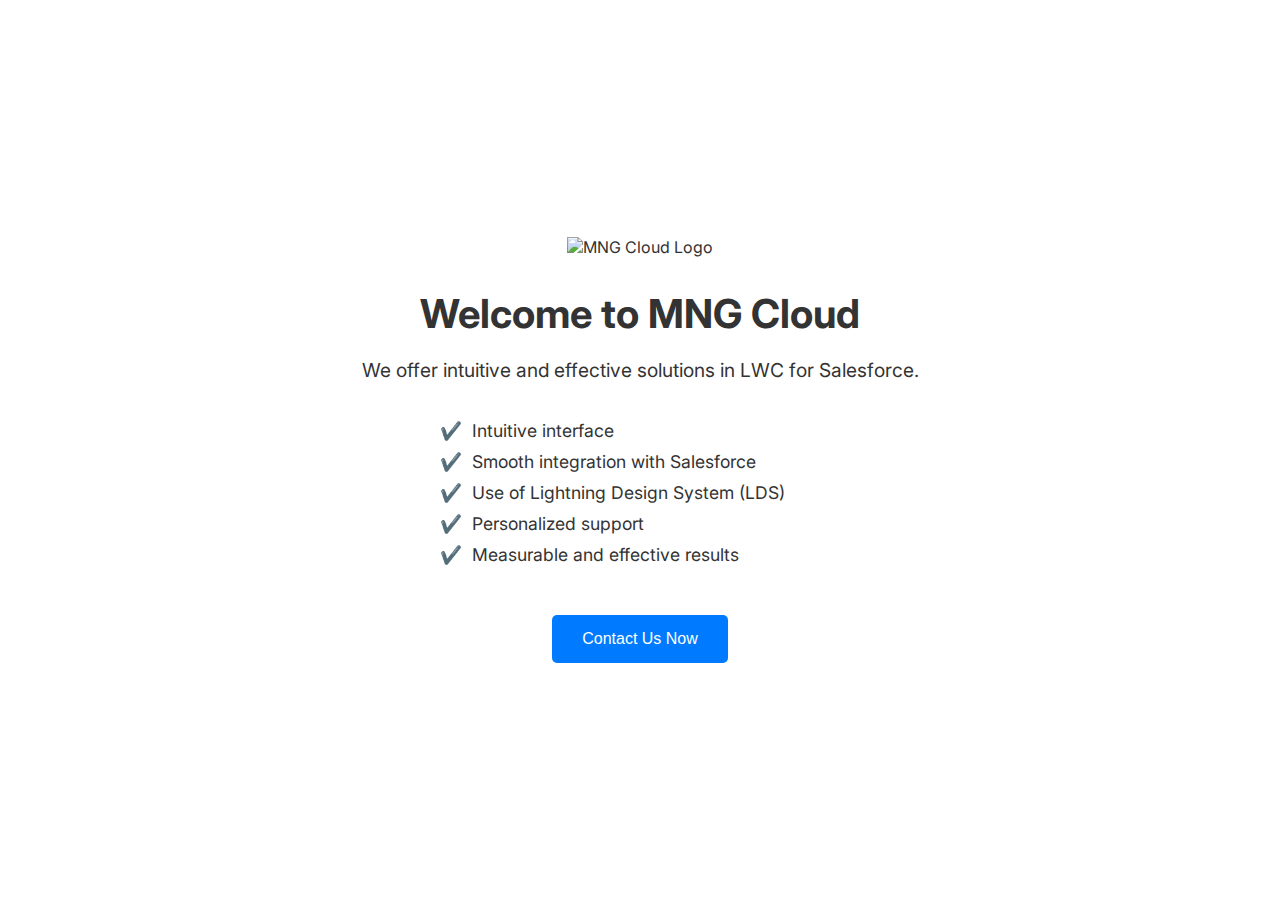
==== index.html @ 49566a78 "Update and rename index (1).html to index.html" ====
<!DOCTYPE html>
<html lang="en">
<head>
    <meta charset="UTF-8">
    <meta name="viewport" content="width=device-width, initial-scale=1.0">
    <link rel="icon" href="favicon.ico" type="image/x-icon"> <!-- Favicon link -->

    <title>MNG Cloud - LWC Solutions</title>
    <link href="https://fonts.googleapis.com/css2?family=Inter:wght@400;700&display=swap" rel="stylesheet">
    <style>
        body {
            font-family: 'Inter', sans-serif;
            display: flex;
            justify-content: center;
            align-items: center;
            height: 100vh;
            margin: 0;
            background-color: #ffffff; /* White background */
            color: #333;
            text-align: center;

        }
        h1 {
            font-size: 2.5em;
            margin-bottom: 0.5em;
        }
        p {
            font-size: 1.2em;
            margin-bottom: 2em;
        }
        .cta-button {
            background-color: #007bff;
            color: white;
            padding: 15px 30px;
            font-size: 1em;
            border: none;
            border-radius: 5px;
            cursor: pointer;
            text-decoration: none;
        }
        .cta-button:hover {
            background-color: #0056b3;
        }
        .advantages {
            list-style-type: none;
            padding: 0;
            text-align: left; /* Align text to the left */
            margin: 0 auto; /* Center the list */
            max-width: 400px; /* Limit the width of the list */
        }
        .advantages li {
            margin: 10px 0;
            font-size: 1.1em;
            display: flex;
            align-items: center;
        }
        .check {
            color: #28a745; /* Green color */
            margin-right: 10px;
        }
        /* Modal Styles */
        .modal {
            display: none; /* Hidden by default */
            position: fixed;
            z-index: 1; /* Sit on top */
            left: 0;
            top: 0;
            width: 100%; /* Full width */
            height: 100%; /* Full height */
            overflow: auto; /* Enable scroll if needed */
            background-color: rgba(0,0,0,0.4); /* Black w/ opacity */
        }
        .modal-content {
            background-color: #fefefe;
            margin: auto; /* Center modal */
            padding: 20px;
            border: 1px solid #888;
            width: 90%; /* Set to a percentage for better responsiveness */
            max-width: 400px; /* Limit the width of the modal */
            border-radius: 5px;
            box-shadow: 0 4px 8px rgba(0, 0, 0, 0.2); /* Add shadow for depth */
            position: absolute; /* Position absolutely for centering */
            top: 50%; /* 50% from the top */
            left: 50%; /* 50% from the left */
            transform: translate(-50%, -50%); /* Center the modal */
        }
        .close {
            color: #aaa;
            float: right;
            font-size: 28px;
            font-weight: bold;
        }
        .close:hover,
        .close:focus {
            color: black;
            text-decoration: none;
            cursor: pointer;
        }
        /* Form Styles */
        input[type="text"],
        input[type="email"] {
            width: calc(100% - 20px); /* Full width minus padding */
            margin-bottom: 15px; /* Space below inputs */
            padding: 10px; /* Inner padding for inputs */
            border: 1px solid #ccc; /* Light border */
            border-radius: 4px; /* Rounded borders */
            box-sizing: border-box; /* Include padding and border in width */
        }
        button[type="submit"] {
            background-color: #007bff;
            color: white;
            padding: 10px;
            border: none;
            border-radius: 5px;
            cursor: pointer;
            width: 100%; /* Full width for button */
        }
        button[type="submit"]:hover {
            background-color: #0056b3;
        }
        /* Responsive Styles */
        @media (max-width: 600px) {
            h1 {
                font-size: 2em;
            }
            p {
                font-size: 1em;
            }
            .cta-button {
                padding: 12px 20px;
                font-size: 0.9em;
            }
            .modal-content {
                margin: 5% auto; /* Adjust margin to center modal */
                width: 90%; /* Full width on mobile */
                max-height: 80%; /* Limit the height to avoid overflow */
                overflow-y: auto; /* Enable scroll if content is too tall */
            }

            body {
                margin-left: 3rem;
                margin-right: 3rem;
            }
        }
    </style>
</head>
<body>

    <div>
        <img src="logo.png" alt="MNG Cloud Logo" style="margin-bottom: 5px;">
        <h1>Welcome to MNG Cloud</h1>
        <p>We offer intuitive and effective solutions in LWC for Salesforce.</p>
        <ul class="advantages">
            <li><span class="check">✔️</span>Intuitive interface</li>
            <li><span class="check">✔️</span>Smooth integration with Salesforce</li>
            <li><span class="check">✔️</span>Use of Lightning Design System (LDS)</li>
            <li><span class="check">✔️</span>Personalized support</li>
            <li><span class="check">✔️</span>Measurable and effective results</li>
        </ul><br><br>
        <button class="cta-button" id="modalBtn">Contact Us Now</button>
    </div>

    <!-- The Modal -->
    <div id="myModal" class="modal">
        <div class="modal-content">
            <span class="close" id="closeBtn">&times;</span>
            <h2>Contact Us</h2>
            <form action="" method="POST" netlify>
                <input type="text" name="name" placeholder="Your Name" required>
                <input type="email" name="email" placeholder="Your Email" required>
                <button type="submit">Send</button>
            </form>
        </div>
    </div>

    <script>
        // Get the modal
        var modal = document.getElementById("myModal");

        // Get the button that opens the modal
        var btn = document.getElementById("modalBtn");

        // Get the <span> element that closes the modal
        var span = document.getElementById("closeBtn");

        // When the user clicks the button, open the modal 
        btn.onclick = function() {
            modal.style.display = "block";
        }

        // When the user clicks on <span> (x), close the modal
        span.onclick = function() {
            modal.style.display = "none";
        }

        // When the user clicks anywhere outside of the modal, close it
        window.onclick = function(event) {
            if (event.target == modal) {
                modal.style.display = "none";
            }
        }
    </script>

</body>
</html>
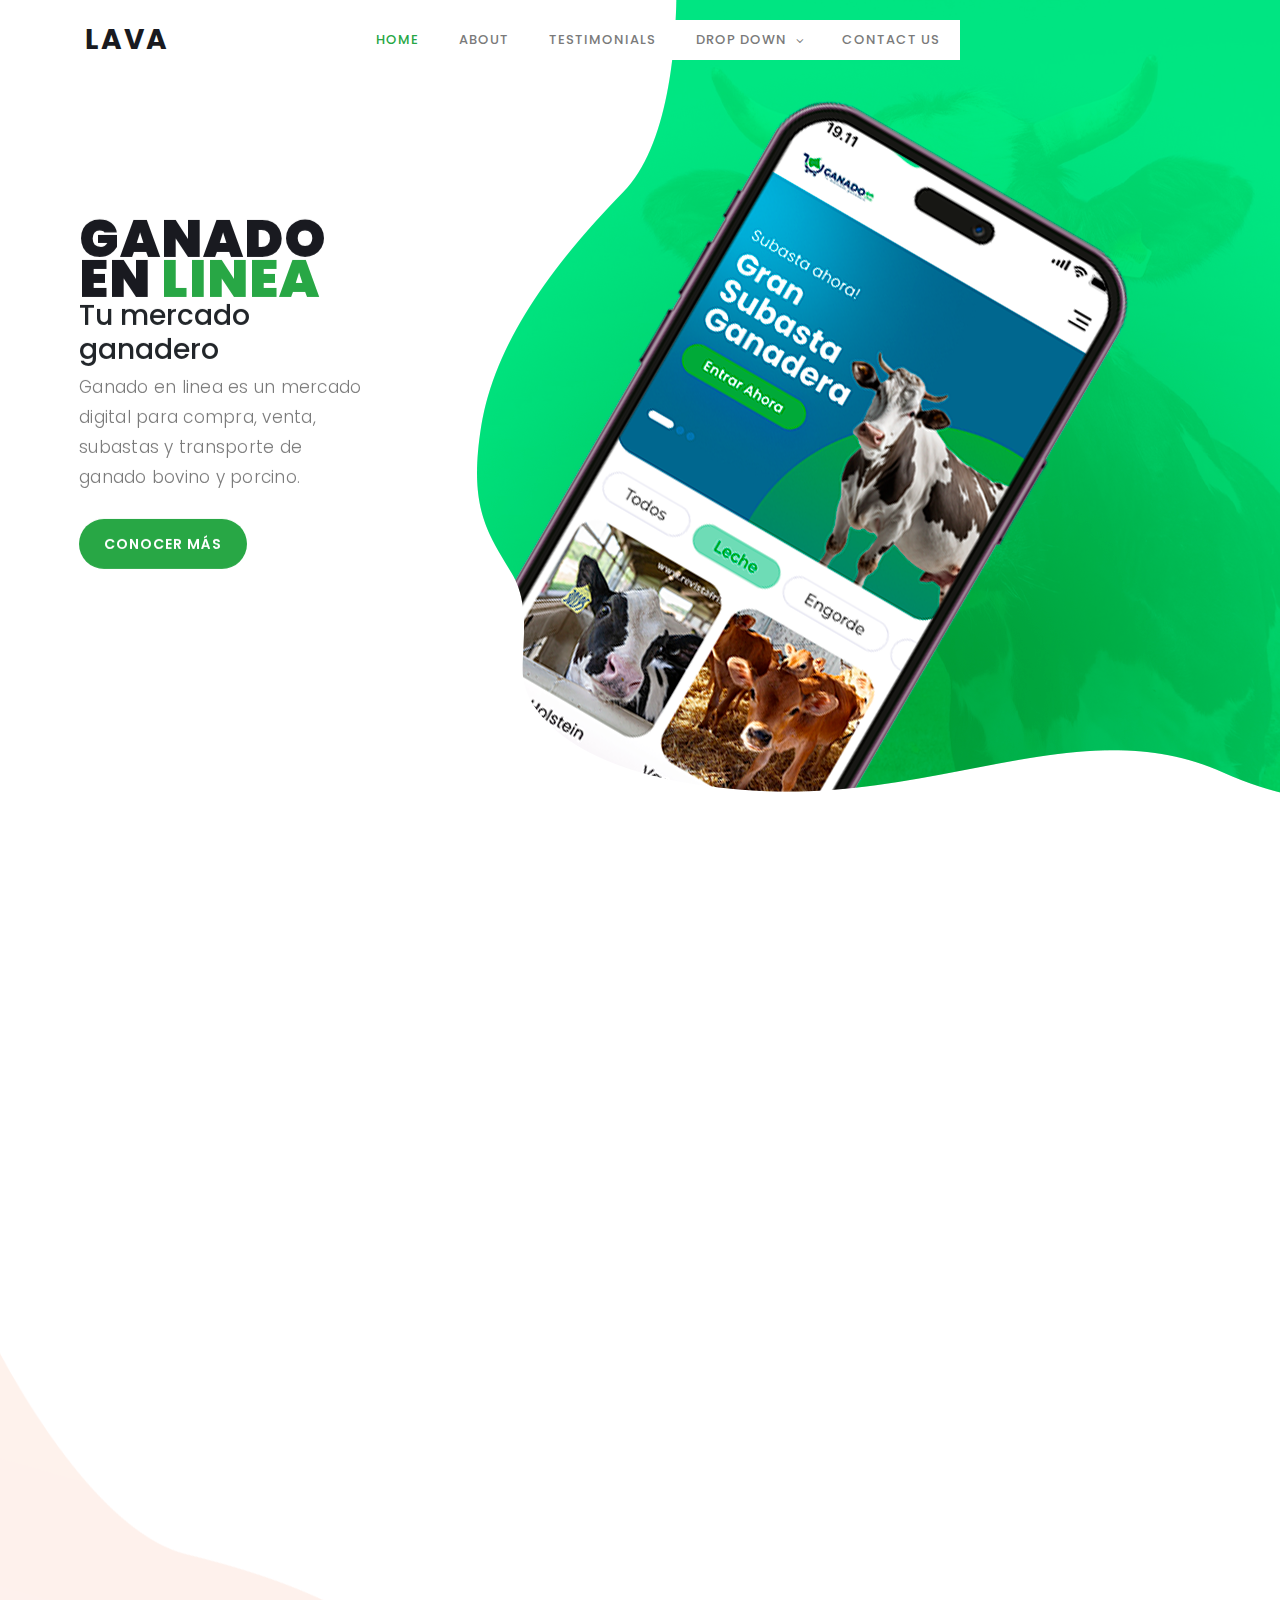
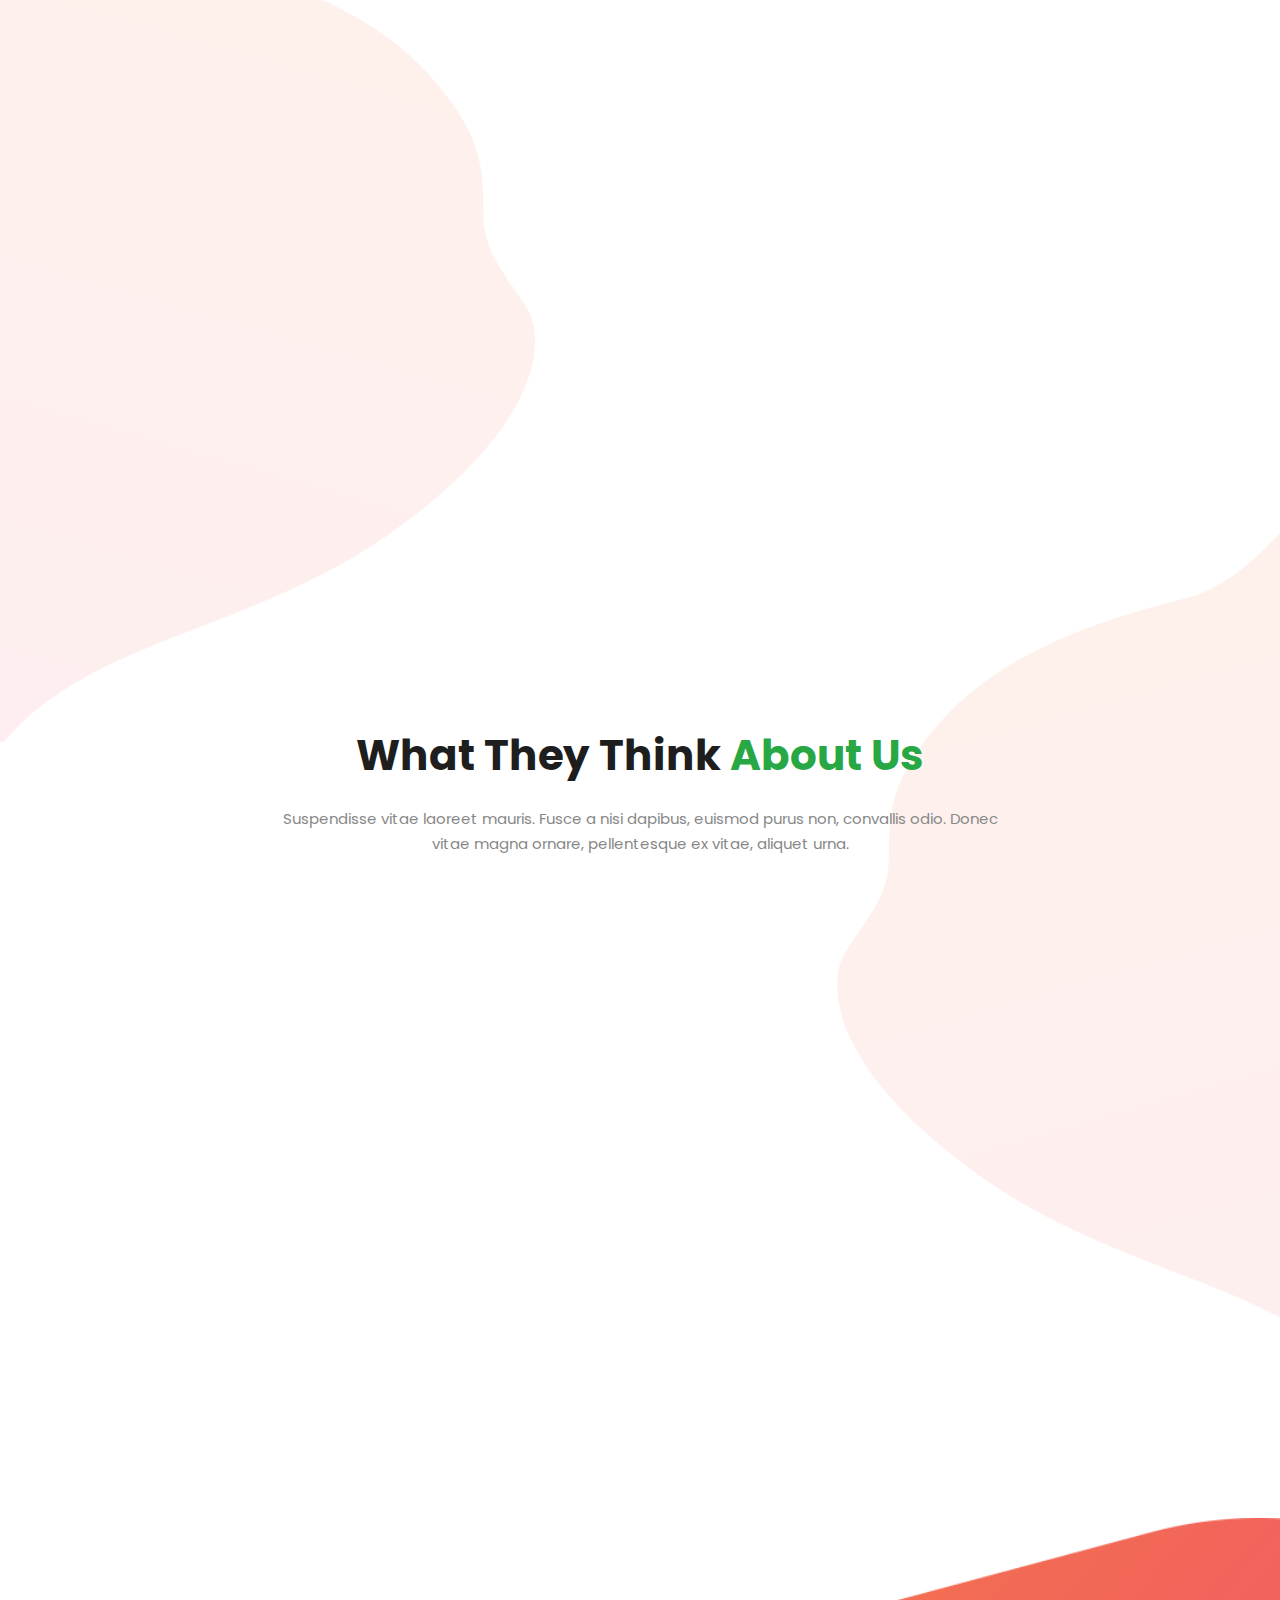
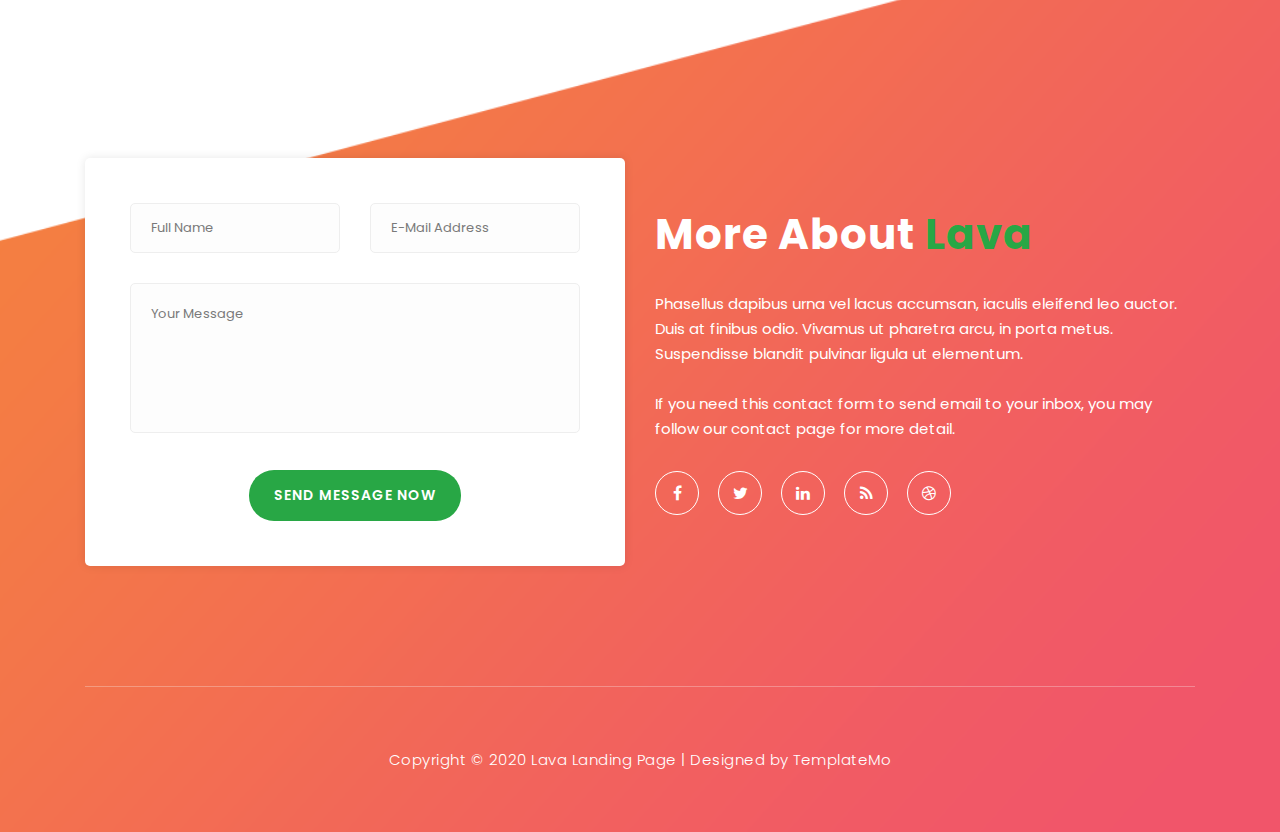
==== commit b749b042: "lading page in process" ====
--- a/index.html
+++ b/index.html
@@ -1,205 +1,382 @@
 <!DOCTYPE html>
 <html lang="en">
+
 <head>
-    <meta charset="UTF-8">
-    <meta name="viewport" content="width=device-width, initial-scale=1.0">
-    <link rel="icon" href="favicon.ico" type="image/x-icon"> <!-- Favicon link -->
-
-    <title>MNG Cloud - LWC Solutions</title>
-    <link href="https://fonts.googleapis.com/css2?family=Inter:wght@400;700&display=swap" rel="stylesheet">
-    <style>
-        body {
-            font-family: 'Inter', sans-serif;
-            display: flex;
-            justify-content: center;
-            align-items: center;
-            height: 100vh;
-            margin: 0;
-            background-color: #ffffff; /* White background */
-            color: #333;
-            text-align: center;
-
-        }
-        h1 {
-            font-size: 2.5em;
-            margin-bottom: 0.5em;
-        }
-        p {
-            font-size: 1.2em;
-            margin-bottom: 2em;
-        }
-        .cta-button {
-            background-color: #007bff;
-            color: white;
-            padding: 15px 30px;
-            font-size: 1em;
-            border: none;
-            border-radius: 5px;
-            cursor: pointer;
-            text-decoration: none;
-        }
-        .cta-button:hover {
-            background-color: #0056b3;
-        }
-        .advantages {
-            list-style-type: none;
-            padding: 0;
-            text-align: left; /* Align text to the left */
-            margin: 0 auto; /* Center the list */
-            max-width: 400px; /* Limit the width of the list */
-        }
-        .advantages li {
-            margin: 10px 0;
-            font-size: 1.1em;
-            display: flex;
-            align-items: center;
-        }
-        .check {
-            color: #28a745; /* Green color */
-            margin-right: 10px;
-        }
-        /* Modal Styles */
-        .modal {
-            display: none; /* Hidden by default */
-            position: fixed;
-            z-index: 1; /* Sit on top */
-            left: 0;
-            top: 0;
-            width: 100%; /* Full width */
-            height: 100%; /* Full height */
-            overflow: auto; /* Enable scroll if needed */
-            background-color: rgba(0,0,0,0.4); /* Black w/ opacity */
-        }
-        .modal-content {
-            background-color: #fefefe;
-            margin: auto; /* Center modal */
-            padding: 20px;
-            border: 1px solid #888;
-            width: 90%; /* Set to a percentage for better responsiveness */
-            max-width: 400px; /* Limit the width of the modal */
-            border-radius: 5px;
-            box-shadow: 0 4px 8px rgba(0, 0, 0, 0.2); /* Add shadow for depth */
-            position: absolute; /* Position absolutely for centering */
-            top: 50%; /* 50% from the top */
-            left: 50%; /* 50% from the left */
-            transform: translate(-50%, -50%); /* Center the modal */
-        }
-        .close {
-            color: #aaa;
-            float: right;
-            font-size: 28px;
-            font-weight: bold;
-        }
-        .close:hover,
-        .close:focus {
-            color: black;
-            text-decoration: none;
-            cursor: pointer;
-        }
-        /* Form Styles */
-        input[type="text"],
-        input[type="email"] {
-            width: calc(100% - 20px); /* Full width minus padding */
-            margin-bottom: 15px; /* Space below inputs */
-            padding: 10px; /* Inner padding for inputs */
-            border: 1px solid #ccc; /* Light border */
-            border-radius: 4px; /* Rounded borders */
-            box-sizing: border-box; /* Include padding and border in width */
-        }
-        button[type="submit"] {
-            background-color: #007bff;
-            color: white;
-            padding: 10px;
-            border: none;
-            border-radius: 5px;
-            cursor: pointer;
-            width: 100%; /* Full width for button */
-        }
-        button[type="submit"]:hover {
-            background-color: #0056b3;
-        }
-        /* Responsive Styles */
-        @media (max-width: 600px) {
-            h1 {
-                font-size: 2em;
-            }
-            p {
-                font-size: 1em;
-            }
-            .cta-button {
-                padding: 12px 20px;
-                font-size: 0.9em;
-            }
-            .modal-content {
-                margin: 5% auto; /* Adjust margin to center modal */
-                width: 90%; /* Full width on mobile */
-                max-height: 80%; /* Limit the height to avoid overflow */
-                overflow-y: auto; /* Enable scroll if content is too tall */
-            }
-
-            body {
-                margin-left: 3rem;
-                margin-right: 3rem;
-            }
-        }
-    </style>
+
+    <meta charset="utf-8">
+    <meta name="viewport" content="width=device-width, initial-scale=1, shrink-to-fit=no">
+    <meta name="description" content="">
+    <meta name="author" content="TemplateMo">
+    <link href="https://fonts.googleapis.com/css?family=Poppins:100,200,300,400,500,600,700,800,900&display=swap" rel="stylesheet">
+
+    <title>Lava Landing Page HTML Template</title>
+<!--
+
+Lava Landing Page
+
+https://templatemo.com/tm-540-lava-landing-page
+
+-->
+
+    <!-- Additional CSS Files -->
+    <link rel="stylesheet" type="text/css" href="assets/css/bootstrap.min.css">
+
+    <link rel="stylesheet" type="text/css" href="assets/css/font-awesome.css">
+
+    <link rel="stylesheet" href="assets/css/templatemo-lava.css">
+
+    <link rel="stylesheet" href="assets/css/owl-carousel.css">
+
 </head>
+
 <body>
 
-    <div>
-        <img src="logo.png" alt="MNG Cloud Logo" style="margin-bottom: 5px;">
-        <h1>Welcome to MNG Cloud</h1>
-        <p>We offer intuitive and effective solutions in LWC for Salesforce.</p>
-        <ul class="advantages">
-            <li><span class="check">✔️</span>Intuitive interface</li>
-            <li><span class="check">✔️</span>Smooth integration with Salesforce</li>
-            <li><span class="check">✔️</span>Use of Lightning Design System (LDS)</li>
-            <li><span class="check">✔️</span>Personalized support</li>
-            <li><span class="check">✔️</span>Measurable and effective results</li>
-        </ul><br><br>
-        <button class="cta-button" id="modalBtn">Contact Us Now</button>
+    <!-- ***** Preloader Start ***** -->
+    <div id="preloader">
+        <div class="jumper">
+            <div></div>
+            <div></div>
+            <div></div>
+        </div>
     </div>
-
-    <!-- The Modal -->
-    <div id="myModal" class="modal">
-        <div class="modal-content">
-            <span class="close" id="closeBtn">&times;</span>
-            <h2>Contact Us</h2>
-            <form action="" method="POST" netlify>
-                <input type="text" name="name" placeholder="Your Name" required>
-                <input type="email" name="email" placeholder="Your Email" required>
-                <button type="submit">Send</button>
-            </form>
-        </div>
+    <!-- ***** Preloader End ***** -->
+
+
+    <!-- ***** Header Area Start ***** -->
+    <header class="header-area header-sticky">
+        <div class="container">
+            <div class="row">
+                <div class="col-12">
+                    <nav class="main-nav">
+                        <!-- ***** Logo Start ***** -->
+                        <a href="index.html" class="logo">
+                            Lava
+                        </a>
+                        <!-- ***** Logo End ***** -->
+                        <!-- ***** Menu Start ***** -->
+                        <ul class="nav">
+                            <li class="scroll-to-section"><a href="#welcome" class="menu-item">Home</a></li>
+                            <li class="scroll-to-section"><a href="#about" class="menu-item">About</a></li>
+                            <li class="scroll-to-section"><a href="#testimonials" class="menu-item">Testimonials</a>
+                            </li>
+                            <li class="submenu">
+                                <a href="javascript:;">Drop Down</a>
+                                <ul>
+                                    <li><a href="" class="menu-item">About Us</a></li>
+                                    <li><a href="" class="menu-item">Features</a></li>
+                                    <li><a href="" class="menu-item">FAQ's</a></li>
+                                    <li><a href="" class="menu-item">Blog</a></li>
+                                </ul>
+                            </li>
+                            <li class="scroll-to-section"><a href="#contact-us" class="menu-item">Contact Us</a></li>
+                        </ul>
+                        <a class='menu-trigger'>
+                            <span>Menu</span>
+                        </a>
+                        <!-- ***** Menu End ***** -->
+                    </nav>
+                </div>
+            </div>
+        </div>
+    </header>
+    <!-- ***** Header Area End ***** -->
+
+
+    <!-- ***** Welcome Area Start ***** -->
+    <div class="welcome-area" id="welcome">
+
+        <!-- ***** Header Text Start ***** -->
+        <div class="header-text">
+            <div class="container">
+                <div class="row">
+                    <div class="left-text col-lg-6 col-md-12 col-sm-12 col-xs-12"
+                        data-scroll-reveal="enter left move 30px over 0.6s after 0.4s">
+                        <h1 style="margin-bottom: 0px; line-height: 40px;">GANADO EN<em> LINEA</em></h1>
+                        <h3 style="margin-top: 0; margin-bottom: 2%;">Tu mercado ganadero</h3>
+                        <p>Ganado en linea es un mercado digital para compra, venta, subastas y transporte de ganado bovino y porcino.</p> 
+                        <a href="#about" class="main-button-slider">Conocer más</a>
+                    </div>
+                </div>
+            </div>
+        </div>
+        <!-- ***** Header Text End ***** -->
     </div>
-
-    <script>
-        // Get the modal
-        var modal = document.getElementById("myModal");
-
-        // Get the button that opens the modal
-        var btn = document.getElementById("modalBtn");
-
-        // Get the <span> element that closes the modal
-        var span = document.getElementById("closeBtn");
-
-        // When the user clicks the button, open the modal 
-        btn.onclick = function() {
-            modal.style.display = "block";
-        }
-
-        // When the user clicks on <span> (x), close the modal
-        span.onclick = function() {
-            modal.style.display = "none";
-        }
-
-        // When the user clicks anywhere outside of the modal, close it
-        window.onclick = function(event) {
-            if (event.target == modal) {
-                modal.style.display = "none";
-            }
-        }
-    </script>
+    <!-- ***** Welcome Area End ***** -->
+
+    <!-- ***** Features Big Item Start ***** -->
+    <section class="section" id="about">
+        <div class="container">
+            <div class="row">
+                <div class="col-lg-4 col-md-6 col-sm-12 col-xs-12"
+                    data-scroll-reveal="enter left move 30px over 0.6s after 0.4s">
+                    <div class="features-item">
+                        <div class="features-icon">
+                            <h2 style="color: #e9fdef;">01</h2>
+                            <img src="assets/images/features-icon-1.png" alt="">
+                            <h4>Trend Analysis</h4>
+                            <p>Curabitur pulvinar vel odio sed sagittis. Nam maximus ex diam, nec consectetur diam.</p>
+                            <a href="#testimonials" class="main-button">
+                                Read More
+                            </a>
+                        </div>
+                    </div>
+                </div>
+                <div class="col-lg-4 col-md-6 col-sm-12 col-xs-12"
+                    data-scroll-reveal="enter bottom move 30px over 0.6s after 0.4s">
+                    <div class="features-item">
+                        <div class="features-icon">
+                            <h2 style="color: #e9fdef;">02</h2>
+                            <img src="assets/images/features-icon-2.png" alt="">
+                            <h4>Site Optimization</h4>
+                            <p>Curabitur pulvinar vel odio sed sagittis. Nam maximus ex diam, nec consectetur diam.</p>
+                            <a href="#testimonials" class="main-button">
+                                Discover More
+                            </a>
+                        </div>
+                    </div>
+                </div>
+                <div class="col-lg-4 col-md-6 col-sm-12 col-xs-12"
+                    data-scroll-reveal="enter right move 30px over 0.6s after 0.4s">
+                    <div class="features-item">
+                        <div class="features-icon">
+                            <h2 style="color: #e9fdef;">03</h2>
+                            <img src="assets/images/features-icon-3.png" alt="">
+                            <h4>Email Design</h4>
+                            <p>Curabitur pulvinar vel odio sed sagittis. Nam maximus ex diam, nec consectetur diam.</p>
+                            <a href="#testimonials" class="main-button">
+                                More Detail
+                            </a>
+                        </div>
+                    </div>
+                </div>
+            </div>
+        </div>
+    </section>
+    <!-- ***** Features Big Item End ***** -->
+
+    <div class="left-image-decor"></div>
+
+    <!-- ***** Features Big Item Start ***** -->
+    <section class="section" id="promotion">
+        <div class="container">
+            <div class="row">
+                <div class="left-image col-lg-5 col-md-12 col-sm-12 mobile-bottom-fix-big"
+                    data-scroll-reveal="enter left move 30px over 0.6s after 0.4s">
+                    <img src="assets/images/left-image.png" class="rounded img-fluid d-block mx-auto" alt="App">
+                </div>
+                <div class="right-text offset-lg-1 col-lg-6 col-md-12 col-sm-12 mobile-bottom-fix">
+                    <ul>
+                        <li data-scroll-reveal="enter right move 30px over 0.6s after 0.4s">
+                            <img src="assets/images/about-icon-01.png" alt="">
+                            <div class="text">
+                                <h4>Vestibulum pulvinar rhoncus</h4>
+                                <p>Please do not redistribute this template ZIP file for a download purpose. You may <a
+                                rel="nofollow" href="https://templatemo.com/contact" target="_parent">contact</a> us for
+                            additional licensing of our template or to get a PSD file.</p>
+                            </div>
+                        </li>
+                        <li data-scroll-reveal="enter right move 30px over 0.6s after 0.5s">
+                            <img src="assets/images/about-icon-02.png" alt="">
+                            <div class="text">
+                                <h4>Sed blandit quam in velit</h4>
+                                <p>You can <a rel="nofollow"
+                                        href="https://templatemo.com/tm-540-lava-landing-page">download Lava
+                                        Template</a> from our website. Duis viverra, ipsum et scelerisque placerat, orci
+                                    magna consequat ligula.</p>
+                            </div>
+                        </li>
+                        <li data-scroll-reveal="enter right move 30px over 0.6s after 0.6s">
+                            <img src="assets/images/about-icon-03.png" alt="">
+                            <div class="text">
+                                <h4>Aenean faucibus venenatis</h4>
+                                <p>Phasellus in imperdiet felis, eget vestibulum nulla. Aliquam nec dui nec augue
+                                    maximus porta. Curabitur tristique lacus.</p>
+                            </div>
+                        </li>
+                    </ul>
+                </div>
+            </div>
+        </div>
+    </section>
+    <!-- ***** Features Big Item End ***** -->
+
+    <div class="right-image-decor"></div>
+
+    <!-- ***** Testimonials Starts ***** -->
+    <section class="section" id="testimonials">
+        <div class="container">
+            <div class="row">
+                <div class="col-lg-8 offset-lg-2">
+                    <div class="center-heading">
+                        <h2>What They Think <em>About Us</em></h2>
+                        <p>Suspendisse vitae laoreet mauris. Fusce a nisi dapibus, euismod purus non, convallis odio.
+                            Donec vitae magna ornare, pellentesque ex vitae, aliquet urna.</p>
+                    </div>
+                </div>
+                <div class="col-lg-10 col-md-12 col-sm-12 mobile-bottom-fix-big"
+                    data-scroll-reveal="enter left move 30px over 0.6s after 0.4s">
+                    <div class="owl-carousel owl-theme">
+                        <div class="item service-item">
+                            <div class="author">
+                                <i><img src="assets/images/testimonial-author-1.png" alt="Author One"></i>
+                            </div>
+                            <div class="testimonial-content">
+                                <ul class="stars">
+                                    <li><i class="fa fa-star"></i></li>
+                                    <li><i class="fa fa-star"></i></li>
+                                    <li><i class="fa fa-star"></i></li>
+                                    <li><i class="fa fa-star"></i></li>
+                                    <li><i class="fa fa-star"></i></li>
+                                </ul>
+                                <h4>Jonathan Smart</h4>
+                                <p>“Nullam hendrerit, elit a semper pharetra, ipsum nibh tristique tortor, in tempus
+                                    urna elit in mauris.”</p>
+                                <span>Besta CTO</span>
+                            </div>
+                        </div>
+                        <div class="item service-item">
+                            <div class="author">
+                                <i><img src="assets/images/testimonial-author-1.png" alt="Second Author"></i>
+                            </div>
+                            <div class="testimonial-content">
+                                <ul class="stars">
+                                    <li><i class="fa fa-star"></i></li>
+                                    <li><i class="fa fa-star"></i></li>
+                                    <li><i class="fa fa-star"></i></li>
+                                    <li><i class="fa fa-star"></i></li>
+                                    <li><i class="fa fa-star"></i></li>
+                                </ul>
+                                <h4>Martino Tino</h4>
+                                <p>“Morbi non mi luctus felis molestie scelerisque. In ac libero viverra, placerat est
+                                    interdum, rhoncus leo.”</p>
+                                <span>Web Analyst</span>
+                            </div>
+                        </div>
+                        <div class="item service-item">
+                            <div class="author">
+                                <i><img src="assets/images/testimonial-author-1.png" alt="Author Third"></i>
+                            </div>
+                            <div class="testimonial-content">
+                                <ul class="stars">
+                                    <li><i class="fa fa-star"></i></li>
+                                    <li><i class="fa fa-star"></i></li>
+                                    <li><i class="fa fa-star"></i></li>
+                                </ul>
+                                <h4>George Tasa</h4>
+                                <p>“Fusce rutrum in dolor sit amet lobortis. Ut at vehicula justo. Donec quam dolor,
+                                    congue a fringilla sed, maximus et urna.”</p>
+                                <span>System Admin</span>
+                            </div>
+                        </div>
+                        <div class="item service-item">
+                            <div class="author">
+                                <i><img src="assets/images/testimonial-author-1.png" alt="Fourth Author"></i>
+                            </div>
+                            <div class="testimonial-content">
+                                <ul class="stars">
+                                    <li><i class="fa fa-star"></i></li>
+                                    <li><i class="fa fa-star"></i></li>
+                                    <li><i class="fa fa-star"></i></li>
+                                    <li><i class="fa fa-star"></i></li>
+                                </ul>
+                                <h4>Sir James</h4>
+                                <p>"Fusce rutrum in dolor sit amet lobortis. Ut at vehicula justo. Donec quam dolor,
+                                    congue a fringilla sed, maximus et urna."</p>
+                                <span>New Villager</span>
+                            </div>
+                        </div>
+                    </div>
+                </div>
+            </div>
+        </div>
+    </section>
+    <!-- ***** Testimonials Ends ***** -->
+
+
+    <!-- ***** Footer Start ***** -->
+    <footer id="contact-us">
+        <div class="container">
+            <div class="footer-content">
+                <div class="row">
+                    <!-- ***** Contact Form Start ***** -->
+                    <div class="col-lg-6 col-md-12 col-sm-12">
+                        <div class="contact-form">
+                            <form id="contact" action="" method="post">
+                                <div class="row">
+                                    <div class="col-md-6 col-sm-12">
+                                        <fieldset>
+                                            <input name="name" type="text" id="name" placeholder="Full Name" required=""
+                                                style="background-color: rgba(250,250,250,0.3);">
+                                        </fieldset>
+                                    </div>
+                                    <div class="col-md-6 col-sm-12">
+                                        <fieldset>
+                                            <input name="email" type="text" id="email" placeholder="E-Mail Address"
+                                                required="" style="background-color: rgba(250,250,250,0.3);">
+                                        </fieldset>
+                                    </div>
+                                    <div class="col-lg-12">
+                                        <fieldset>
+                                            <textarea name="message" rows="6" id="message" placeholder="Your Message"
+                                                required="" style="background-color: rgba(250,250,250,0.3);"></textarea>
+                                        </fieldset>
+                                    </div>
+                                    <div class="col-lg-12">
+                                        <fieldset>
+                                            <button type="submit" id="form-submit" class="main-button">Send Message
+                                                Now</button>
+                                        </fieldset>
+                                    </div>
+                                </div>
+                            </form>
+                        </div>
+                    </div>
+                    <!-- ***** Contact Form End ***** -->
+                    <div class="right-content col-lg-6 col-md-12 col-sm-12">
+                        <h2>More About <em>Lava</em></h2>
+                        <p>Phasellus dapibus urna vel lacus accumsan, iaculis eleifend leo auctor. Duis at finibus odio.
+                            Vivamus ut pharetra arcu, in porta metus. Suspendisse blandit pulvinar ligula ut elementum.
+                            <br><br>If you need this contact form to send email to your inbox, you may follow our <a
+                                rel="nofollow" href="https://templatemo.com/contact" target="_parent">contact</a> page
+                            for more detail.</p>
+                        <ul class="social">
+                            <li><a href="https://fb.com/templatemo"><i class="fa fa-facebook"></i></a></li>
+                            <li><a href="#"><i class="fa fa-twitter"></i></a></li>
+                            <li><a href="#"><i class="fa fa-linkedin"></i></a></li>
+                            <li><a href="#"><i class="fa fa-rss"></i></a></li>
+                            <li><a href="#"><i class="fa fa-dribbble"></i></a></li>
+                        </ul>
+                    </div>
+                </div>
+            </div>
+            <div class="row">
+                <div class="col-lg-12">
+                    <div class="sub-footer">
+                        <p>Copyright &copy; 2020 Lava Landing Page
+
+                        | Designed by <a rel="nofollow" href="https://templatemo.com">TemplateMo</a></p>
+                    </div>
+                </div>
+            </div>
+        </div>
+    </footer>
+
+    <!-- jQuery -->
+    <script src="assets/js/jquery-2.1.0.min.js"></script>
+
+    <!-- Bootstrap -->
+    <script src="assets/js/popper.js"></script>
+    <script src="assets/js/bootstrap.min.js"></script>
+
+    <!-- Plugins -->
+    <script src="assets/js/owl-carousel.js"></script>
+    <script src="assets/js/scrollreveal.min.js"></script>
+    <script src="assets/js/waypoints.min.js"></script>
+    <script src="assets/js/jquery.counterup.min.js"></script>
+    <script src="assets/js/imgfix.min.js"></script>
+
+    <!-- Global Init -->
+    <script src="assets/js/custom.js"></script>
 
 </body>
-</html>
+</html>--- a/assets/css/templatemo-lava.css
+++ b/assets/css/templatemo-lava.css
@@ -0,0 +1,1236 @@
+/*
+
+Lava Landing Page
+
+https://templatemo.com/tm-540-lava-landing-page
+
+*/
+
+/* ---------------------------------------------
+Table of contents
+------------------------------------------------
+01. font & reset css
+02. reset
+03. global styles
+04. header
+05. welcome
+06. features
+07. testimonials
+08. contact
+09. footer
+10. preloader
+
+--------------------------------------------- */
+/* 
+---------------------------------------------
+font & reset css
+--------------------------------------------- 
+*/
+@import url("https://fonts.googleapis.com/css?family=Poppins:100,200,300,400,500,600,700,800,900");
+/* 
+---------------------------------------------
+reset
+--------------------------------------------- 
+*/
+html, body, div, span, applet, object, iframe, h1, h2, h3, h4, h5, h6, p, blockquote, div
+pre, a, abbr, acronym, address, big, cite, code, del, dfn, em, font, img, ins, kbd, q,
+s, samp, small, strike, strong, sub, sup, tt, var, b, u, i, center, dl, dt, dd, ol, ul, li,
+figure, header, nav, section, article, aside, footer, figcaption {
+  margin: 0;
+  padding: 0;
+  border: 0;
+  outline: 0;
+}
+
+.clearfix:after {
+  content: ".";
+  display: block;
+  clear: both;
+  visibility: hidden;
+  line-height: 0;
+  height: 0;
+}
+
+.clearfix {
+  display: inline-block;
+}
+
+html[xmlns] .clearfix {
+  display: block;
+}
+
+* html .clearfix {
+  height: 1%;
+}
+
+ul, li {
+  padding: 0;
+  margin: 0;
+  list-style: none;
+}
+
+header, nav, section, article, aside, footer, hgroup {
+  display: block;
+}
+
+* {
+  box-sizing: border-box;
+}
+
+html, body {
+  font-family: 'Poppins', sans-serif;
+  font-weight: 400;
+  background-color: #fff;
+  font-size: 16px;
+  -ms-text-size-adjust: 100%;
+  -webkit-font-smoothing: antialiased;
+  -moz-osx-font-smoothing: grayscale;
+}
+
+a {
+  text-decoration: none !important;
+}
+
+h1, h2, h3, h4, h5, h6 {
+  margin-top: 0px;
+  margin-bottom: 0px;
+}
+
+ul {
+  margin-bottom: 0px;
+}
+
+p {
+  font-size: 15px;
+  line-height: 25px;
+  color: #888;
+}
+
+/* 
+---------------------------------------------
+global styles
+--------------------------------------------- 
+*/
+html,
+body {
+  background: #fff;
+  font-family: 'Poppins', sans-serif;
+}
+
+::selection {
+  background: #1f7634;
+  color: #fff;
+}
+
+::-moz-selection {
+  background: #1f7634;
+  color: #fff;
+}
+
+@media (max-width: 991px) {
+  html, body {
+    overflow-x: hidden;
+  }
+  .mobile-top-fix {
+    margin-top: 30px;
+    margin-bottom: 0px;
+  }
+  .mobile-bottom-fix {
+    margin-bottom: 30px;
+  }
+  .mobile-bottom-fix-big {
+    margin-bottom: 60px;
+  }
+}
+
+a.main-button-slider {
+  font-size: 14px;
+  border-radius: 25px;
+  padding: 15px 25px;
+  background-color: #28a745;
+  text-transform: uppercase;
+  color: #fff;
+  font-weight: 600;
+  letter-spacing: 1px;
+  -webkit-transition: all 0.3s ease 0s;
+  -moz-transition: all 0.3s ease 0s;
+  -o-transition: all 0.3s ease 0s;
+  transition: all 0.3s ease 0s;
+}
+
+a.main-button-slider:hover {
+  background-color: #1f7634;
+}
+
+a.main-button {
+  font-size: 14px;
+  border-radius: 25px;
+  padding: 15px 25px;
+  background-color: #28a745;
+  text-transform: uppercase;
+  color: #fff;
+  font-weight: 600;
+  letter-spacing: 1px;
+  -webkit-transition: all 0.3s ease 0s;
+  -moz-transition: all 0.3s ease 0s;
+  -o-transition: all 0.3s ease 0s;
+  transition: all 0.3s ease 0s;
+}
+
+a.main-button:hover {
+  background-color: #1f7634;
+}
+
+button.main-button {
+  outline: none;
+  border: none;
+  cursor: pointer;
+  font-size: 14px;
+  border-radius: 25px;
+  padding: 15px 25px;
+  background-color: #28a745;
+  text-transform: uppercase;
+  color: #fff;
+  font-weight: 600;
+  letter-spacing: 1px;
+  -webkit-transition: all 0.3s ease 0s;
+  -moz-transition: all 0.3s ease 0s;
+  -o-transition: all 0.3s ease 0s;
+  transition: all 0.3s ease 0s;
+}
+
+button.main-button:hover {
+  background-color: #1f7634;
+}
+
+
+.center-heading {
+  margin-bottom: 70px;
+}
+
+.center-heading h2 {
+  margin-top: 0px;
+  text-align: center;
+  font-size: 42px;
+  font-weight: 700;
+  color: #1e1e1e;
+  margin-bottom: 25px;
+}
+
+.center-heading h2 em {
+  font-style: normal;
+  color: #28a745;
+}
+
+.center-heading p {
+  font-size: 15px;
+  color: #888;
+  text-align: center;
+}
+
+
+/* 
+---------------------------------------------
+header
+--------------------------------------------- 
+*/
+
+.background-header {
+  background-color: #fff;
+  height: 80px!important;
+  position: fixed!important;
+  top: 0px;
+  left: 0px;
+  right: 0px;
+  box-shadow: 0px 0px 10px rgba(0,0,0,0.15)!important;
+}
+
+.background-header .logo,
+.background-header .main-nav .nav li a {
+  color: #1e1e1e!important;
+}
+
+.background-header .main-nav .nav li:hover a {
+  color: #28a745!important;
+}
+
+.background-header .nav li a.active {
+  color: #28a745!important;
+}
+
+.header-area {
+  position: absolute;
+  top: 0px;
+  left: 0px;
+  right: 0px;
+  z-index: 100;
+  height: 100px;
+  -webkit-transition: all .5s ease 0s;
+  -moz-transition: all .5s ease 0s;
+  -o-transition: all .5s ease 0s;
+  transition: all .5s ease 0s;
+}
+
+.header-area .main-nav {
+  min-height: 80px;
+  background: transparent;
+}
+
+.header-area .main-nav .logo {
+  line-height: 80px;
+  color: #191a20;
+  font-size: 28px;
+  font-weight: 700;
+  text-transform: uppercase;
+  letter-spacing: 2px;
+  float: left;
+  -webkit-transition: all 0.3s ease 0s;
+  -moz-transition: all 0.3s ease 0s;
+  -o-transition: all 0.3s ease 0s;
+  transition: all 0.3s ease 0s;
+}
+
+
+.header-area .main-nav .nav {
+  float: left;
+  margin-top: 27px;
+  margin-left: 15%;
+  margin-right: 0px;
+  background-color: #fff;
+  padding: 0px 20px;
+  -webkit-transition: all 0.3s ease 0s;
+  -moz-transition: all 0.3s ease 0s;
+  -o-transition: all 0.3s ease 0s;
+  transition: all 0.3s ease 0s;
+  position: relative;
+  z-index: 999;
+}
+
+.header-area .main-nav .nav li {
+  padding-left: 20px;
+  padding-right: 20px;
+}
+
+.header-area .main-nav .nav li:last-child {
+  padding-right: 0px;
+}
+
+.header-area .main-nav .nav li a {
+  display: block;
+  font-weight: 500;
+  font-size: 13px;
+  color: #7a7a7a;
+  text-transform: uppercase;
+  -webkit-transition: all 0.3s ease 0s;
+  -moz-transition: all 0.3s ease 0s;
+  -o-transition: all 0.3s ease 0s;
+  transition: all 0.3s ease 0s;
+  height: 40px;
+  line-height: 40px;
+  border: transparent;
+  letter-spacing: 1px;
+}
+
+.header-area .main-nav .nav li:hover a {
+  color: #28a745;
+}
+
+.header-area .main-nav .nav li.submenu {
+  position: relative;
+  padding-right: 35px;
+}
+
+.header-area .main-nav .nav li.submenu:after {
+  font-family: FontAwesome;
+  content: "\f107";
+  font-size: 12px;
+  color: #7a7a7a;
+  position: absolute;
+  right: 18px;
+  top: 12px;
+}
+
+.header-area .main-nav .nav li.submenu ul {
+  position: absolute;
+  width: 200px;
+  box-shadow: 0 2px 28px 0 rgba(0, 0, 0, 0.06);
+  overflow: hidden;
+  top: 40px;
+  opacity: 0;
+  transform: translateY(-2em);
+  visibility: hidden;
+  z-index: -1;
+  transition: all 0.3s ease-in-out 0s, visibility 0s linear 0.3s, z-index 0s linear 0.01s;
+}
+
+.header-area .main-nav .nav li.submenu ul li {
+  margin-left: 0px;
+  padding-left: 0px;
+  padding-right: 0px;
+}
+
+.header-area .main-nav .nav li.submenu ul li a {
+  display: block;
+  background: #fff;
+  color: #7a7a7a!important;
+  padding-left: 20px;
+  height: 40px;
+  line-height: 40px;
+  -webkit-transition: all 0.3s ease 0s;
+  -moz-transition: all 0.3s ease 0s;
+  -o-transition: all 0.3s ease 0s;
+  transition: all 0.3s ease 0s;
+  position: relative;
+  font-size: 13px;
+  border-bottom: 1px solid #f5f5f5;
+}
+
+.header-area .main-nav .nav li.submenu ul li a:before {
+  content: '';
+  position: absolute;
+  width: 0px;
+  height: 40px;
+  left: 0px;
+  top: 0px;
+  bottom: 0px;
+  -webkit-transition: all 0.3s ease 0s;
+  -moz-transition: all 0.3s ease 0s;
+  -o-transition: all 0.3s ease 0s;
+  transition: all 0.3s ease 0s;
+  background: #28a745;
+}
+
+.header-area .main-nav .nav li.submenu ul li a:hover {
+  background: #fff;
+  color: #28a745!important;
+  padding-left: 25px;
+}
+
+.header-area .main-nav .nav li.submenu ul li a:hover:before {
+  width: 3px;
+}
+
+.header-area .main-nav .nav li.submenu:hover ul {
+  visibility: visible;
+  opacity: 1;
+  z-index: 1;
+  transform: translateY(0%);
+  transition-delay: 0s, 0s, 0.3s;
+}
+
+.header-area .main-nav .menu-trigger {
+  cursor: pointer;
+  display: block;
+  position: absolute;
+  top: 23px;
+  width: 32px;
+  height: 40px;
+  text-indent: -9999em;
+  z-index: 99;
+  right: 40px;
+  display: none;
+}
+
+.header-area .main-nav .menu-trigger span,
+.header-area .main-nav .menu-trigger span:before,
+.header-area .main-nav .menu-trigger span:after {
+  -moz-transition: all 0.4s;
+  -o-transition: all 0.4s;
+  -webkit-transition: all 0.4s;
+  transition: all 0.4s;
+  background-color: #1e1e1e;
+  display: block;
+  position: absolute;
+  width: 30px;
+  height: 2px;
+  left: 0;
+}
+
+.background-header .main-nav .menu-trigger span,
+.background-header .main-nav .menu-trigger span:before,
+.background-header .main-nav .menu-trigger span:after {
+  background-color: #1e1e1e;
+}
+
+.header-area .main-nav .menu-trigger span:before,
+.header-area .main-nav .menu-trigger span:after {
+  -moz-transition: all 0.4s;
+  -o-transition: all 0.4s;
+  -webkit-transition: all 0.4s;
+  transition: all 0.4s;
+  background-color: #1e1e1e;
+  display: block;
+  position: absolute;
+  width: 30px;
+  height: 2px;
+  left: 0;
+  width: 75%;
+}
+
+.background-header .main-nav .menu-trigger span:before,
+.background-header .main-nav .menu-trigger span:after {
+  background-color: #1e1e1e;
+}
+
+.header-area .main-nav .menu-trigger span:before,
+.header-area .main-nav .menu-trigger span:after {
+  content: "";
+}
+
+.header-area .main-nav .menu-trigger span {
+  top: 16px;
+}
+
+.header-area .main-nav .menu-trigger span:before {
+  -moz-transform-origin: 33% 100%;
+  -ms-transform-origin: 33% 100%;
+  -webkit-transform-origin: 33% 100%;
+  transform-origin: 33% 100%;
+  top: -10px;
+  z-index: 10;
+}
+
+.header-area .main-nav .menu-trigger span:after {
+  -moz-transform-origin: 33% 0;
+  -ms-transform-origin: 33% 0;
+  -webkit-transform-origin: 33% 0;
+  transform-origin: 33% 0;
+  top: 10px;
+}
+
+.header-area .main-nav .menu-trigger.active span,
+.header-area .main-nav .menu-trigger.active span:before,
+.header-area .main-nav .menu-trigger.active span:after {
+  background-color: transparent;
+  width: 100%;
+}
+
+.header-area .main-nav .menu-trigger.active span:before {
+  -moz-transform: translateY(6px) translateX(1px) rotate(45deg);
+  -ms-transform: translateY(6px) translateX(1px) rotate(45deg);
+  -webkit-transform: translateY(6px) translateX(1px) rotate(45deg);
+  transform: translateY(6px) translateX(1px) rotate(45deg);
+  background-color: #1e1e1e;
+}
+
+.background-header .main-nav .menu-trigger.active span:before {
+  background-color: #1e1e1e;
+}
+
+.header-area .main-nav .menu-trigger.active span:after {
+  -moz-transform: translateY(-6px) translateX(1px) rotate(-45deg);
+  -ms-transform: translateY(-6px) translateX(1px) rotate(-45deg);
+  -webkit-transform: translateY(-6px) translateX(1px) rotate(-45deg);
+  transform: translateY(-6px) translateX(1px) rotate(-45deg);
+  background-color: #1e1e1e;
+}
+
+.background-header .main-nav .menu-trigger.active span:after {
+  background-color: #1e1e1e;
+}
+
+.header-area.header-sticky {
+  min-height: 80px;
+}
+
+.header-area.header-sticky .nav {
+  margin-top: 20px !important;
+}
+
+.header-area.header-sticky .nav li a.active {
+  color: #28a745;
+}
+
+@media (max-width: 1200px) {
+  .header-area .main-nav .nav li {
+    padding-left: 12px;
+    padding-right: 12px;
+  }
+  .header-area .main-nav:before {
+    display: none;
+  }
+}
+
+@media (max-width: 991px) {
+  .logo {
+    text-align: center;
+    float: none!important;
+  }
+  .header-area {
+    background-color: #f7f7f7;
+    padding: 0px 15px;
+    height: 80px;
+    box-shadow: none;
+    text-align: center;
+  }
+  .header-area .container {
+    padding: 0px;
+  }
+  .header-area .logo {
+    margin-left: 30px;
+  }
+  .header-area .menu-trigger {
+    display: block !important;
+  }
+  .header-area .main-nav {
+    overflow: hidden;
+  }
+  .header-area .main-nav .nav {
+    float: none;
+    width: 100%;
+    margin-top: 0px !important;
+    display: none;
+    -webkit-transition: all 0s ease 0s;
+    -moz-transition: all 0s ease 0s;
+    -o-transition: all 0s ease 0s;
+    transition: all 0s ease 0s;
+    margin-left: 0px;
+  }
+  .header-area .main-nav .nav li:first-child {
+    border-top: 1px solid #eee;
+  }
+  .header-area .main-nav .nav li {
+    width: 100%;
+    background: #fff;
+    border-bottom: 1px solid #eee;
+    padding-left: 0px !important;
+    padding-right: 0px !important;
+  }
+  .header-area .main-nav .nav li a {
+    height: 50px !important;
+    line-height: 50px !important;
+    padding: 0px !important;
+    border: none !important;
+    background: #f7f7f7 !important;
+    color: #191a20 !important;
+  }
+  .header-area .main-nav .nav li a:hover {
+    background: #eee !important;
+    color: #28a745!important;
+  }
+  .header-area .main-nav .nav li.submenu ul {
+    position: relative;
+    visibility: inherit;
+    opacity: 1;
+    z-index: 1;
+    transform: translateY(0%);
+    transition-delay: 0s, 0s, 0.3s;
+    top: 0px;
+    width: 100%;
+    box-shadow: none;
+    height: 0px;
+  }
+  .header-area .main-nav .nav li.submenu ul li a {
+    font-size: 12px;
+    font-weight: 400;
+  }
+  .header-area .main-nav .nav li.submenu ul li a:hover:before {
+    width: 0px;
+  }
+  .header-area .main-nav .nav li.submenu ul.active {
+    height: auto !important;
+  }
+  .header-area .main-nav .nav li.submenu:after {
+    color: #3B566E;
+    right: 25px;
+    font-size: 14px;
+    top: 15px;
+  }
+  .header-area .main-nav .nav li.submenu:hover ul, .header-area .main-nav .nav li.submenu:focus ul {
+    height: 0px;
+  }
+}
+
+@media (min-width: 992px) {
+  .header-area .main-nav .nav {
+    display: flex !important;
+  }
+}
+
+
+/* 
+---------------------------------------------
+welcome
+--------------------------------------------- 
+*/
+.welcome-area {
+  width: 100%;
+  height: 100vh;
+  min-height: 793px;
+  background-image: url(../images/banner-bg.png);
+  background-repeat: no-repeat;
+  background-position: right top;
+}
+
+.welcome-area .header-text .left-text {
+  position: relative;
+  align-self: center;
+  margin-top: 35%;
+  transform: perspective(1px) translateY(-30%) !important;
+}
+
+.welcome-area .header-text h1 {
+  font-weight: 900;
+  font-size: 52px;
+  line-height: 80px;
+  letter-spacing: 1px;
+  margin-bottom: 30px;
+  color: #191a20;
+}
+
+.welcome-area .header-text h1 em {
+  font-style: normal;
+  color: #28a745;
+}
+
+.welcome-area .header-text p {
+  font-weight: 300;
+  font-size: 17px;
+  color: #7a7a7a;
+  line-height: 30px;
+  letter-spacing: 0.25px;
+  margin-bottom: 40px;
+  position: relative;
+}
+
+@media (max-width: 1420px) {
+  .welcome-area .header-text {
+    width: 70%;
+    margin-left: 5%;
+  }
+}
+
+@media (max-width: 1320px) {
+  .welcome-area .header-text .left-text {
+    margin-top: 50%;
+  }
+  .welcome-area .header-text {
+    width: 50%;
+    margin-left: 5%;
+  }
+}
+
+@media (max-width: 1140px) {
+  .welcome-area {
+    height: auto;
+  }
+  .welcome-area .header-text {       
+    width: 92%;
+    padding-top: 793px;
+  }
+  .welcome-area .header-text .left-text {
+    margin-top: 5%;
+    transform: none !important;
+  }
+}
+@media (max-width: 810px) {
+  .welcome-area {
+    background-size: contain;
+  }
+
+  .welcome-area .header-text {
+    padding-top: 100%;
+    margin-left: 0;
+  }
+    
+  .container-fluid .col-md-12 {
+    margin-right: 0px;
+    padding-right: 0px;
+  }
+}
+
+/*
+---------------------------------------------
+about
+---------------------------------------------
+*/
+
+#about {
+  padding: 100px 0px;
+  position: relative;
+  z-index: 9;
+}
+
+@media (max-width: 992px) {
+  .features-item {
+    margin-bottom: 45px;
+  }
+}
+
+.features-item {
+  border-radius: 5px;
+  padding: 60px 30px;
+  text-align: center;
+  box-shadow: 0px 0px 10px rgba(0,0,0,0.1);
+}
+
+.features-item h2 {
+  z-index: 9;
+  position: absolute;
+  top: 15px;
+  left: 45px;
+  font-size: 100px;
+  font-weight: 600;
+  color: #fdefe9;
+}
+
+.features-item img {
+  z-index: 10;
+  position: relative;
+  max-width: 100%;
+  margin-bottom: 40px;
+}
+
+.features-item h4 {
+  margin-top: 0px;
+  font-size: 22px;
+  color: #1e1e1e;
+  margin-bottom: 25px;
+}
+
+.features-item .main-button {
+  margin-top: 35px;
+  display: inline-block;
+}
+
+
+/*
+---------------------------------------------
+promotion
+---------------------------------------------
+*/
+
+.left-image-decor {
+  background-image: url(../images/left-bg-decor.png);
+  background-repeat: no-repeat;
+  position: absolute;
+  width: 100%;
+  display: inline-block;
+  height: 110%;
+  margin-top: -200px;
+}
+
+#promotion {
+  padding: 100px 0px;
+}
+
+#promotion .left-image {
+  align-self: center;
+}
+
+#promotion .right-text ul {
+  padding: 0;
+  margin: 0;
+}
+
+#promotion .right-text ul li {
+  display: inline-block;
+  margin-bottom: 60px;
+}
+
+#promotion .right-text ul li:last-child {
+  margin-bottom: 0px;
+}
+
+#promotion .right-text img {
+  display: inline-block;
+  float: left;
+  margin-right: 30px;
+}
+
+#promotion .right-text h4 {
+  font-size: 22px;
+  color: #1e1e1e;
+  margin-bottom: 15px;
+  margin-top: 3px;
+}
+
+
+/*
+--------------------------------------------
+testimonials
+--------------------------------------------
+*/
+.right-image-decor {
+  background-image: url(../images/right-bg-decor.png);
+  background-repeat: no-repeat;
+  background-position: right center;
+  position: absolute;
+  width: 100%;
+  display: inline-block;
+  height: 110%;
+  margin-top: -200px;
+}
+
+#testimonials {
+  padding-top: 100px;
+  position: relative;
+  z-index: 9;
+}
+
+#testimonials .item {
+  position: relative;
+}
+
+#testimonials .item .testimonial-content {
+  background: rgb(244,129,63);
+  background: linear-gradient(145deg, rgba(244,129,63,1) 0%, rgba(241,85,106,1) 100%);
+  margin-left: 60px;
+  padding: 40px 30px;
+  text-align: center;
+  border-radius: 5px;
+}
+
+#testimonials .item .testimonial-content ul li {
+  display: inline-block;
+  margin: 0px 1px;
+}
+
+#testimonials .item .testimonial-content ul li i {
+  color: #fff;
+  font-size: 13px;
+}
+
+#testimonials .item .testimonial-content h4 {
+  font-size: 22px;
+  margin-top: 20px;
+  color: #fff;
+}
+
+#testimonials .item .testimonial-content p {
+  color: #fff;
+  font-style: italic;
+  font-weight: 200;
+  margin: 20px 0px 15px 0px;
+}
+
+#testimonials .item .testimonial-content span {
+  color: #fff;
+  font-weight: 200;
+  font-size: 13px;
+}
+
+#testimonials .author img {
+  max-width: 120px;
+  margin-bottom: -60px;
+}
+
+.owl-carousel .owl-nav button.owl-next span {
+  z-index: 10;
+  top: 45%;
+  border-radius: 10px;
+  font-size: 46px;
+  color: #fff;
+  right: -210px;
+  width: 80px;
+  height: 80px;
+  line-height: 80px;
+  text-align: center;
+  display: inline-block;
+  background: rgb(244,129,63);
+  background: linear-gradient(145deg, rgba(244,129,63,1) 0%, rgba(241,85,106,1) 100%);
+  position: absolute;
+}
+
+.owl-carousel .owl-nav button.owl-prev span {
+  z-index: 9;
+  top: 30%;
+  border-radius: 10px;
+  font-size: 46px;
+  color: #fff;
+  right: -150px;
+  width: 80px;
+  height: 80px;
+  line-height: 80px;
+  text-align: center;
+  display: inline-block;
+  background: rgb(244,129,63);
+  background: linear-gradient(145deg, rgba(244,129,63,1) 0%, rgba(241,85,106,1) 100%);
+  position: absolute;
+}
+
+@media screen and (max-width: 1060px) {
+  .owl-carousel .owl-nav {
+    display: none!important;
+  }
+}
+
+/* 
+---------------------------------------------
+footer
+--------------------------------------------- 
+*/
+
+@media (max-width: 992px) {
+  footer {
+    padding-top: 0px!important;
+    margin-top: 0px!important;
+  }
+  .contact-form {
+    margin-bottom: 45px;
+  }
+  footer .right-content {
+    text-align: center;
+  }
+  footer .footer-content {
+    padding: 60px 0px!important;
+  }
+}
+
+footer {
+  margin-top: 200px;
+  padding-top: 120px;
+  background-image: url(../images/footer-bg.png);
+  background-repeat: no-repeat;
+  background-position: center center;
+  background-size: cover;
+  width: 100%;
+}
+
+footer .footer-content {
+  padding: 120px 0px;
+}
+
+.contact-form {
+  position: relative;
+  z-index: 10;
+  padding: 45px;
+  border-radius: 5px;
+  background-color: #fff;
+  box-shadow: 0px 0px 10px rgba(0,0,0,0.1);
+  
+}
+
+footer .right-content {
+  align-self: center;
+}
+
+.contact-form input,
+.contact-form textarea {
+  color: #777;
+  font-size: 13px;
+  border: 1px solid #eee;
+  background-color: #f7f7f7;
+  border-radius: 5px;
+  width: 100%;
+  height: 50px;
+  outline: none;
+  padding-left: 20px;
+  padding-right: 20px;
+  -webkit-appearance: none;
+  -moz-appearance: none;
+  appearance: none;
+  margin-bottom: 30px;
+}
+
+.contact-form textarea {
+  height: 150px;
+  resize: none;
+  padding: 20px;
+}
+
+.contact-form {
+  text-align: center;
+}
+
+.contact-form ::-webkit-input-placeholder { /* Edge */
+  color: #7a7a7a;
+}
+
+.contact-form :-ms-input-placeholder { /* Internet Explorer 10-11 */
+  color: #7a7a7a;
+}
+
+.contact-form ::placeholder {
+  color: #7a7a7a;
+}
+
+.footer-content .right-content {
+  color: #fff;
+}
+
+.footer-content .right-content h2 {
+  margin-top: 0px;
+  margin-bottom: 30px;
+  font-size: 42px;
+  text-transform: capitalize;
+  font-weight: 700;
+  letter-spacing: 1px;
+}
+
+.footer-content .right-content h2 em {
+  font-style: normal;
+  color: #28a745;
+}
+
+.footer-content .right-content p {
+  color: #FFF;
+}
+
+.footer-content .right-content a {
+  color: #FFF;
+}
+
+.footer-content .right-content a:hover {
+  color: #FC3;
+}
+
+footer .social {
+  overflow: hidden;
+  margin-top: 30px;
+}
+
+footer .social li:first-child {
+  margin-left: 0px;
+}
+
+footer .social li {
+  margin: 0px 7.5px;
+  display: inline-block;
+}
+
+footer .social li a {
+  color: #fff;
+  text-align: center;
+  background-color: transparent;
+  border: 1px solid #fff;
+  width: 44px;
+  height: 44px;
+  line-height: 44px;
+  border-radius: 50%;
+  display: inline-block;
+  font-size: 16px;
+  -webkit-transition: all 0.3s ease 0s;
+  -moz-transition: all 0.3s ease 0s;
+  -o-transition: all 0.3s ease 0s;
+  transition: all 0.3s ease 0s;
+}
+
+footer .social li a:hover {
+  background-color: #28a745;
+  border-color: #28a745;
+  color: #fff;
+}
+
+footer .copyright {
+  margin-top: 10px;
+  font-weight: 400;
+  font-size: 15px;
+  color: #4a4a4a;
+  letter-spacing: 0.88px;
+  text-transform: capitalize;
+}
+
+footer .sub-footer {
+  padding: 60px 0px;
+  border-top: 1px solid rgba(250,250,250,0.3);
+  text-align: center;
+}
+
+footer .sub-footer a {
+	color: #FFF;
+}
+
+footer .sub-footer a:hover {
+	color: #FC3;
+}
+
+footer .sub-footer p {
+  color: #fff;
+  font-size: 15px;
+  font-weight: 300;
+  letter-spacing: 0.5px;
+}
+
+@media (max-width: 991px) {
+  footer .copyright {
+    text-align: center;
+  }
+  footer .social {
+    text-align: center;
+  }
+}
+
+/* 
+---------------------------------------------
+preloader
+--------------------------------------------- 
+*/
+#preloader {
+  overflow: hidden;
+  background-image: linear-gradient(145deg, #28a745 0%, #1f7634 100%);
+  left: 0;
+  right: 0;
+  top: 0;
+  bottom: 0;
+  position: fixed;
+  z-index: 9999;
+  color: #fff;
+}
+
+#preloader .jumper {
+  left: 0;
+  top: 0;
+  right: 0;
+  bottom: 0;
+  display: block;
+  position: absolute;
+  margin: auto;
+  width: 50px;
+  height: 50px;
+}
+
+#preloader .jumper > div {
+  background-color: #fff;
+  width: 10px;
+  height: 10px;
+  border-radius: 100%;
+  -webkit-animation-fill-mode: both;
+  animation-fill-mode: both;
+  position: absolute;
+  opacity: 0;
+  width: 50px;
+  height: 50px;
+  -webkit-animation: jumper 1s 0s linear infinite;
+  animation: jumper 1s 0s linear infinite;
+}
+
+#preloader .jumper > div:nth-child(2) {
+  -webkit-animation-delay: 0.33333s;
+  animation-delay: 0.33333s;
+}
+
+#preloader .jumper > div:nth-child(3) {
+  -webkit-animation-delay: 0.66666s;
+  animation-delay: 0.66666s;
+}
+
+@-webkit-keyframes jumper {
+  0% {
+    opacity: 0;
+    -webkit-transform: scale(0);
+    transform: scale(0);
+  }
+  5% {
+    opacity: 1;
+  }
+  100% {
+    -webkit-transform: scale(1);
+    transform: scale(1);
+    opacity: 0;
+  }
+}
+
+@keyframes jumper {
+  0% {
+    opacity: 0;
+    -webkit-transform: scale(0);
+    transform: scale(0);
+  }
+  5% {
+    opacity: 1;
+  }
+  100% {
+    opacity: 0;
+  }
+}--- a/assets/css/owl-carousel.css
+++ b/assets/css/owl-carousel.css
@@ -0,0 +1,186 @@
+/**
+ * Owl Carousel v2.3.4
+ * Copyright 2013-2018 David Deutsch
+ * Licensed under: SEE LICENSE IN https://github.com/OwlCarousel2/OwlCarousel2/blob/master/LICENSE
+ */
+/*
+ *  Owl Carousel - Core
+ */
+.owl-carousel {
+  display: none;
+  width: 100%;
+  -webkit-tap-highlight-color: transparent;
+  /* position relative and z-index fix webkit rendering fonts issue */
+  position: relative;
+  z-index: 1; }
+  .owl-carousel .owl-stage {
+    position: relative;
+    -ms-touch-action: pan-Y;
+    touch-action: manipulation;
+    -moz-backface-visibility: hidden;
+    /* fix firefox animation glitch */ }
+  .owl-carousel .owl-stage:after {
+    content: ".";
+    display: block;
+    clear: both;
+    visibility: hidden;
+    line-height: 0;
+    height: 0; }
+  .owl-carousel .owl-stage-outer {
+    position: relative;
+    overflow: hidden;
+    /* fix for flashing background */
+    -webkit-transform: translate3d(0px, 0px, 0px); }
+  .owl-carousel .owl-wrapper,
+  .owl-carousel .owl-item {
+    -webkit-backface-visibility: hidden;
+    -moz-backface-visibility: hidden;
+    -ms-backface-visibility: hidden;
+    -webkit-transform: translate3d(0, 0, 0);
+    -moz-transform: translate3d(0, 0, 0);
+    -ms-transform: translate3d(0, 0, 0); }
+  .owl-carousel .owl-item {
+    position: relative;
+    min-height: 1px;
+    float: left;
+    -webkit-backface-visibility: hidden;
+    -webkit-tap-highlight-color: transparent;
+    -webkit-touch-callout: none; }
+  .owl-carousel .owl-item img {
+    display: block;
+    width: 100%; }
+  .owl-carousel .owl-nav.disabled,
+  .owl-carousel .owl-dots.disabled {
+    display: none; }
+  .owl-carousel .owl-nav .owl-prev,
+  .owl-carousel .owl-nav .owl-next,
+  .owl-carousel .owl-dot {
+    cursor: pointer;
+    -webkit-user-select: none;
+    -khtml-user-select: none;
+    -moz-user-select: none;
+    -ms-user-select: none;
+    user-select: none; }
+  .owl-carousel .owl-nav button.owl-prev,
+  .owl-carousel .owl-nav button.owl-next,
+  .owl-carousel button.owl-dot {
+    background: none;
+    color: inherit;
+    border: none;
+    padding: 0 !important;
+    font: inherit; }
+  .owl-carousel.owl-loaded {
+    display: block; }
+  .owl-carousel.owl-loading {
+    opacity: 0;
+    display: block; }
+  .owl-carousel.owl-hidden {
+    opacity: 0; }
+  .owl-carousel.owl-refresh .owl-item {
+    visibility: hidden; }
+  .owl-carousel.owl-drag .owl-item {
+    -ms-touch-action: pan-y;
+        touch-action: pan-y;
+    -webkit-user-select: none;
+    -moz-user-select: none;
+    -ms-user-select: none;
+    user-select: none; }
+  .owl-carousel.owl-grab {
+    cursor: move;
+    cursor: grab; }
+  .owl-carousel.owl-rtl {
+    direction: rtl; }
+  .owl-carousel.owl-rtl .owl-item {
+    float: right; }
+
+/* No Js */
+.no-js .owl-carousel {
+  display: block; }
+
+/*
+ *  Owl Carousel - Animate Plugin
+ */
+.owl-carousel .animated {
+  animation-duration: 1000ms;
+  animation-fill-mode: both; }
+
+.owl-carousel .owl-animated-in {
+  z-index: 0; }
+
+.owl-carousel .owl-animated-out {
+  z-index: 1; }
+
+.owl-carousel .fadeOut {
+  animation-name: fadeOut; }
+
+@keyframes fadeOut {
+  0% {
+    opacity: 1; }
+  100% {
+    opacity: 0; } }
+
+/*
+ * 	Owl Carousel - Auto Height Plugin
+ */
+.owl-height {
+  transition: height 500ms ease-in-out; }
+
+/*
+ * 	Owl Carousel - Lazy Load Plugin
+ */
+.owl-carousel .owl-item {
+  /**
+			This is introduced due to a bug in IE11 where lazy loading combined with autoheight plugin causes a wrong
+			calculation of the height of the owl-item that breaks page layouts
+		 */ }
+  .owl-carousel .owl-item .owl-lazy {
+    opacity: 0;
+    transition: opacity 400ms ease; }
+  .owl-carousel .owl-item .owl-lazy[src^=""], .owl-carousel .owl-item .owl-lazy:not([src]) {
+    max-height: 0; }
+  .owl-carousel .owl-item img.owl-lazy {
+    transform-style: preserve-3d; }
+
+/*
+ * 	Owl Carousel - Video Plugin
+ */
+.owl-carousel .owl-video-wrapper {
+  position: relative;
+  height: 100%;
+  background: #000; }
+
+.owl-carousel .owl-video-play-icon {
+  position: absolute;
+  height: 80px;
+  width: 80px;
+  left: 50%;
+  top: 50%;
+  margin-left: -40px;
+  margin-top: -40px;
+  background: url("owl.video.play.png") no-repeat;
+  cursor: pointer;
+  z-index: 1;
+  -webkit-backface-visibility: hidden;
+  transition: transform 100ms ease; }
+
+.owl-carousel .owl-video-play-icon:hover {
+  -ms-transform: scale(1.3, 1.3);
+      transform: scale(1.3, 1.3); }
+
+.owl-carousel .owl-video-playing .owl-video-tn,
+.owl-carousel .owl-video-playing .owl-video-play-icon {
+  display: none; }
+
+.owl-carousel .owl-video-tn {
+  opacity: 0;
+  height: 100%;
+  background-position: center center;
+  background-repeat: no-repeat;
+  background-size: contain;
+  transition: opacity 400ms ease; }
+
+.owl-carousel .owl-video-frame {
+  position: relative;
+  z-index: 1;
+  height: 100%;
+  width: 100%; }
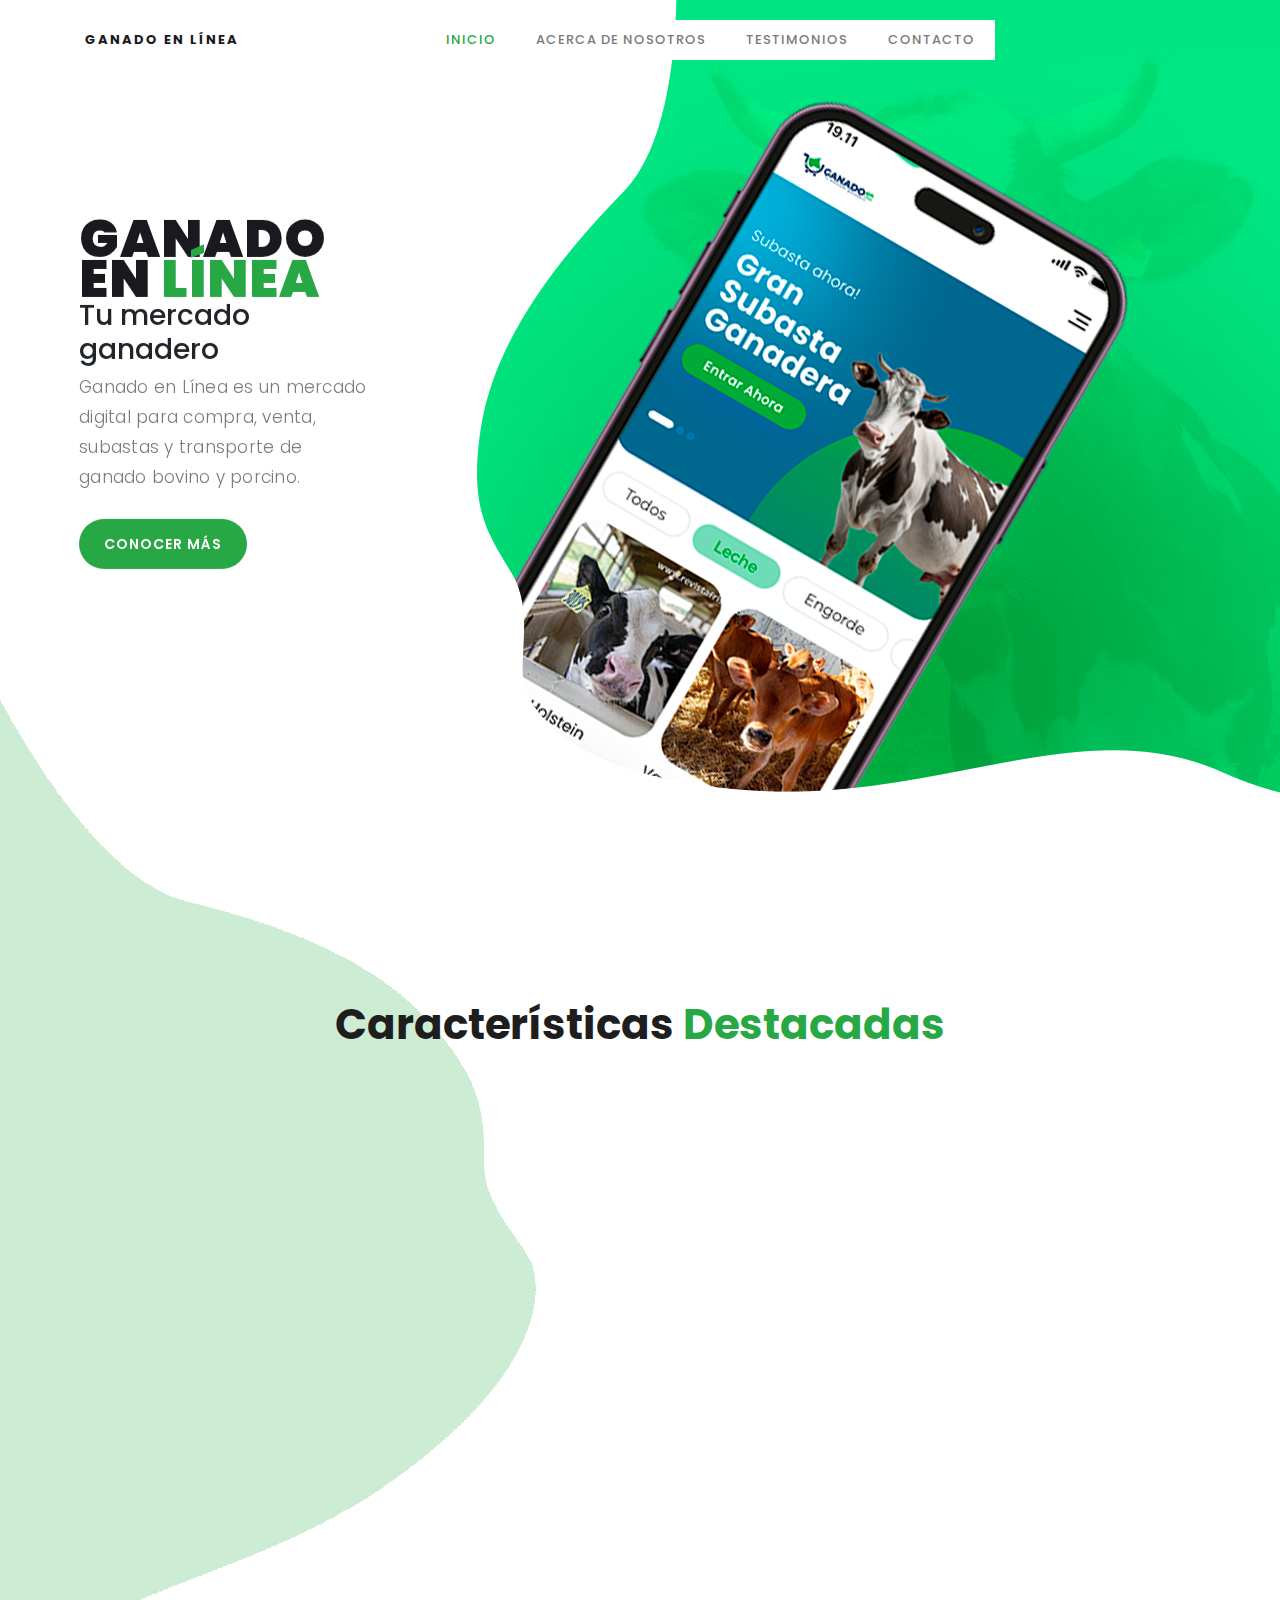
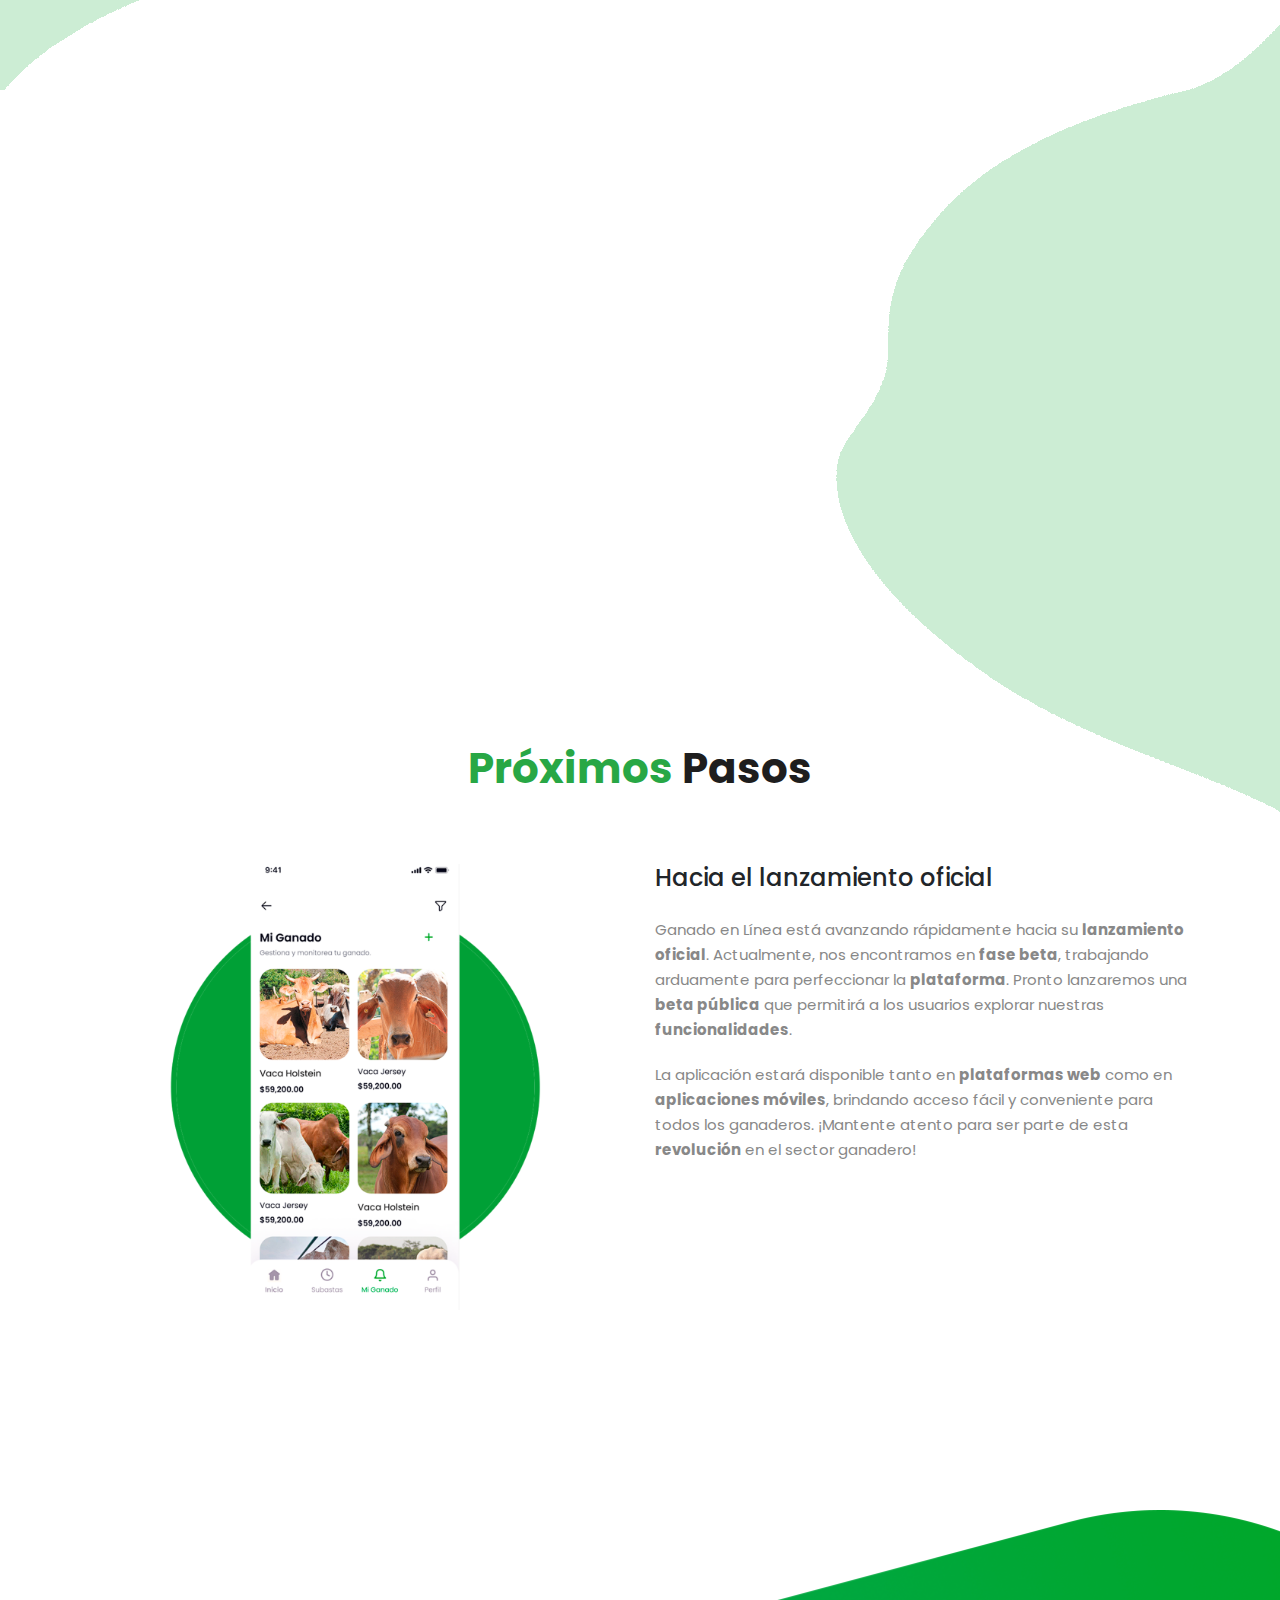
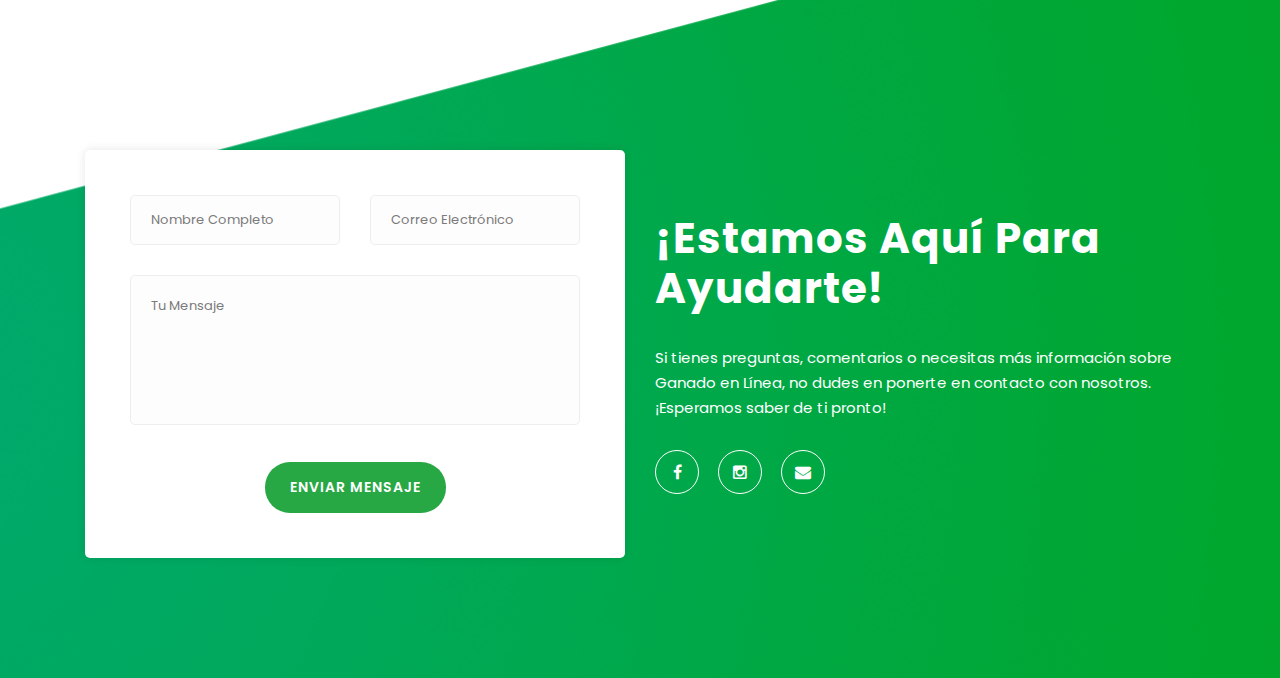
==== commit e918f921: "version 2.0" ====
--- a/index.html
+++ b/index.html
@@ -1,36 +1,23 @@
 <!DOCTYPE html>
-<html lang="en">
+<html lang="es">
 
 <head>
-
     <meta charset="utf-8">
     <meta name="viewport" content="width=device-width, initial-scale=1, shrink-to-fit=no">
     <meta name="description" content="">
     <meta name="author" content="TemplateMo">
     <link href="https://fonts.googleapis.com/css?family=Poppins:100,200,300,400,500,600,700,800,900&display=swap" rel="stylesheet">
 
-    <title>Lava Landing Page HTML Template</title>
-<!--
-
-Lava Landing Page
-
-https://templatemo.com/tm-540-lava-landing-page
-
--->
+    <title>Ganado En Línea</title>
 
     <!-- Additional CSS Files -->
     <link rel="stylesheet" type="text/css" href="assets/css/bootstrap.min.css">
-
     <link rel="stylesheet" type="text/css" href="assets/css/font-awesome.css">
-
     <link rel="stylesheet" href="assets/css/templatemo-lava.css">
-
     <link rel="stylesheet" href="assets/css/owl-carousel.css">
-
 </head>
 
 <body>
-
     <!-- ***** Preloader Start ***** -->
     <div id="preloader">
         <div class="jumper">
@@ -41,39 +28,24 @@
     </div>
     <!-- ***** Preloader End ***** -->
 
-
     <!-- ***** Header Area Start ***** -->
     <header class="header-area header-sticky">
         <div class="container">
             <div class="row">
                 <div class="col-12">
                     <nav class="main-nav">
-                        <!-- ***** Logo Start ***** -->
                         <a href="index.html" class="logo">
-                            Lava
+                            Ganado en Línea
                         </a>
-                        <!-- ***** Logo End ***** -->
-                        <!-- ***** Menu Start ***** -->
                         <ul class="nav">
-                            <li class="scroll-to-section"><a href="#welcome" class="menu-item">Home</a></li>
-                            <li class="scroll-to-section"><a href="#about" class="menu-item">About</a></li>
-                            <li class="scroll-to-section"><a href="#testimonials" class="menu-item">Testimonials</a>
-                            </li>
-                            <li class="submenu">
-                                <a href="javascript:;">Drop Down</a>
-                                <ul>
-                                    <li><a href="" class="menu-item">About Us</a></li>
-                                    <li><a href="" class="menu-item">Features</a></li>
-                                    <li><a href="" class="menu-item">FAQ's</a></li>
-                                    <li><a href="" class="menu-item">Blog</a></li>
-                                </ul>
-                            </li>
-                            <li class="scroll-to-section"><a href="#contact-us" class="menu-item">Contact Us</a></li>
+                            <li class="scroll-to-section"><a href="#welcome" class="menu-item">Inicio</a></li>
+                            <li class="scroll-to-section"><a href="#about" class="menu-item">Acerca de nosotros</a></li>
+                            <li class="scroll-to-section"><a href="#testimonials" class="menu-item">Testimonios</a></li>
+                            <li class="scroll-to-section"><a href="#contact-us" class="menu-item">Contacto</a></li>
                         </ul>
                         <a class='menu-trigger'>
                             <span>Menu</span>
                         </a>
-                        <!-- ***** Menu End ***** -->
                     </nav>
                 </div>
             </div>
@@ -81,78 +53,22 @@
     </header>
     <!-- ***** Header Area End ***** -->
 
-
     <!-- ***** Welcome Area Start ***** -->
     <div class="welcome-area" id="welcome">
-
-        <!-- ***** Header Text Start ***** -->
         <div class="header-text">
             <div class="container">
                 <div class="row">
-                    <div class="left-text col-lg-6 col-md-12 col-sm-12 col-xs-12"
-                        data-scroll-reveal="enter left move 30px over 0.6s after 0.4s">
-                        <h1 style="margin-bottom: 0px; line-height: 40px;">GANADO EN<em> LINEA</em></h1>
+                    <div class="left-text col-lg-6 col-md-12 col-sm-12 col-xs-12" data-scroll-reveal="enter left move 30px over 0.6s after 0.4s">
+                        <h1 style="margin-bottom: 0px; line-height: 40px;">GANADO EN <em>LÍNEA</em></h1>
                         <h3 style="margin-top: 0; margin-bottom: 2%;">Tu mercado ganadero</h3>
-                        <p>Ganado en linea es un mercado digital para compra, venta, subastas y transporte de ganado bovino y porcino.</p> 
+                        <p>Ganado en Línea es un mercado digital para compra, venta, subastas y transporte de ganado bovino y porcino.</p> 
                         <a href="#about" class="main-button-slider">Conocer más</a>
                     </div>
                 </div>
             </div>
         </div>
-        <!-- ***** Header Text End ***** -->
     </div>
     <!-- ***** Welcome Area End ***** -->
-
-    <!-- ***** Features Big Item Start ***** -->
-    <section class="section" id="about">
-        <div class="container">
-            <div class="row">
-                <div class="col-lg-4 col-md-6 col-sm-12 col-xs-12"
-                    data-scroll-reveal="enter left move 30px over 0.6s after 0.4s">
-                    <div class="features-item">
-                        <div class="features-icon">
-                            <h2 style="color: #e9fdef;">01</h2>
-                            <img src="assets/images/features-icon-1.png" alt="">
-                            <h4>Trend Analysis</h4>
-                            <p>Curabitur pulvinar vel odio sed sagittis. Nam maximus ex diam, nec consectetur diam.</p>
-                            <a href="#testimonials" class="main-button">
-                                Read More
-                            </a>
-                        </div>
-                    </div>
-                </div>
-                <div class="col-lg-4 col-md-6 col-sm-12 col-xs-12"
-                    data-scroll-reveal="enter bottom move 30px over 0.6s after 0.4s">
-                    <div class="features-item">
-                        <div class="features-icon">
-                            <h2 style="color: #e9fdef;">02</h2>
-                            <img src="assets/images/features-icon-2.png" alt="">
-                            <h4>Site Optimization</h4>
-                            <p>Curabitur pulvinar vel odio sed sagittis. Nam maximus ex diam, nec consectetur diam.</p>
-                            <a href="#testimonials" class="main-button">
-                                Discover More
-                            </a>
-                        </div>
-                    </div>
-                </div>
-                <div class="col-lg-4 col-md-6 col-sm-12 col-xs-12"
-                    data-scroll-reveal="enter right move 30px over 0.6s after 0.4s">
-                    <div class="features-item">
-                        <div class="features-icon">
-                            <h2 style="color: #e9fdef;">03</h2>
-                            <img src="assets/images/features-icon-3.png" alt="">
-                            <h4>Email Design</h4>
-                            <p>Curabitur pulvinar vel odio sed sagittis. Nam maximus ex diam, nec consectetur diam.</p>
-                            <a href="#testimonials" class="main-button">
-                                More Detail
-                            </a>
-                        </div>
-                    </div>
-                </div>
-            </div>
-        </div>
-    </section>
-    <!-- ***** Features Big Item End ***** -->
 
     <div class="left-image-decor"></div>
 
@@ -160,8 +76,14 @@
     <section class="section" id="promotion">
         <div class="container">
             <div class="row">
-                <div class="left-image col-lg-5 col-md-12 col-sm-12 mobile-bottom-fix-big"
-                    data-scroll-reveal="enter left move 30px over 0.6s after 0.4s">
+                <div class="col-lg-12">
+                    <div class="center-heading">
+                        <h2 class="text-center">Características <em>Destacadas</em></h2>
+                    </div>
+                </div>
+            </div>
+            <div class="row">
+                <div class="left-image col-lg-5 col-md-12 col-sm-12 mobile-bottom-fix-big" data-scroll-reveal="enter left move 30px over 0.6s after 0.4s">
                     <img src="assets/images/left-image.png" class="rounded img-fluid d-block mx-auto" alt="App">
                 </div>
                 <div class="right-text offset-lg-1 col-lg-6 col-md-12 col-sm-12 mobile-bottom-fix">
@@ -169,28 +91,22 @@
                         <li data-scroll-reveal="enter right move 30px over 0.6s after 0.4s">
                             <img src="assets/images/about-icon-01.png" alt="">
                             <div class="text">
-                                <h4>Vestibulum pulvinar rhoncus</h4>
-                                <p>Please do not redistribute this template ZIP file for a download purpose. You may <a
-                                rel="nofollow" href="https://templatemo.com/contact" target="_parent">contact</a> us for
-                            additional licensing of our template or to get a PSD file.</p>
+                                <h4>Compra, Venta</h4>
+                                <p>Los criadores pueden comprar y vender ganado de forma rápida y segura, eliminando intermediarios y costos adicionales.</p>
                             </div>
                         </li>
                         <li data-scroll-reveal="enter right move 30px over 0.6s after 0.5s">
                             <img src="assets/images/about-icon-02.png" alt="">
                             <div class="text">
-                                <h4>Sed blandit quam in velit</h4>
-                                <p>You can <a rel="nofollow"
-                                        href="https://templatemo.com/tm-540-lava-landing-page">download Lava
-                                        Template</a> from our website. Duis viverra, ipsum et scelerisque placerat, orci
-                                    magna consequat ligula.</p>
+                                <h4>Subasta</h4>
+                                <p>La plataforma permite realizar subastas en línea, brindando acceso a un mercado más amplio y aumentando las oportunidades de venta para ganaderos.</p>
                             </div>
-                        </li>
+                        </li>   
                         <li data-scroll-reveal="enter right move 30px over 0.6s after 0.6s">
                             <img src="assets/images/about-icon-03.png" alt="">
                             <div class="text">
-                                <h4>Aenean faucibus venenatis</h4>
-                                <p>Phasellus in imperdiet felis, eget vestibulum nulla. Aliquam nec dui nec augue
-                                    maximus porta. Curabitur tristique lacus.</p>
+                                <h4>Transporte de Ganado</h4>
+                                <p>Gestiona el transporte de los animales, asegurando que lleguen seguros y eficientes al comprador, simplificando la logística para ganaderos.</p>
                             </div>
                         </li>
                     </ul>
@@ -204,94 +120,56 @@
 
     <!-- ***** Testimonials Starts ***** -->
     <section class="section" id="testimonials">
-        <div class="container">
-            <div class="row">
-                <div class="col-lg-8 offset-lg-2">
+        <div class="container" data-scroll-reveal="enter left move 30px over 0.6s after 0.4s">
+            <div class="row">
+                <div class="col-lg-6">
                     <div class="center-heading">
-                        <h2>What They Think <em>About Us</em></h2>
-                        <p>Suspendisse vitae laoreet mauris. Fusce a nisi dapibus, euismod purus non, convallis odio.
-                            Donec vitae magna ornare, pellentesque ex vitae, aliquet urna.</p>
-                    </div>
-                </div>
-                <div class="col-lg-10 col-md-12 col-sm-12 mobile-bottom-fix-big"
-                    data-scroll-reveal="enter left move 30px over 0.6s after 0.4s">
-                    <div class="owl-carousel owl-theme">
-                        <div class="item service-item">
-                            <div class="author">
-                                <i><img src="assets/images/testimonial-author-1.png" alt="Author One"></i>
-                            </div>
-                            <div class="testimonial-content">
-                                <ul class="stars">
-                                    <li><i class="fa fa-star"></i></li>
-                                    <li><i class="fa fa-star"></i></li>
-                                    <li><i class="fa fa-star"></i></li>
-                                    <li><i class="fa fa-star"></i></li>
-                                    <li><i class="fa fa-star"></i></li>
-                                </ul>
-                                <h4>Jonathan Smart</h4>
-                                <p>“Nullam hendrerit, elit a semper pharetra, ipsum nibh tristique tortor, in tempus
-                                    urna elit in mauris.”</p>
-                                <span>Besta CTO</span>
-                            </div>
-                        </div>
-                        <div class="item service-item">
-                            <div class="author">
-                                <i><img src="assets/images/testimonial-author-1.png" alt="Second Author"></i>
-                            </div>
-                            <div class="testimonial-content">
-                                <ul class="stars">
-                                    <li><i class="fa fa-star"></i></li>
-                                    <li><i class="fa fa-star"></i></li>
-                                    <li><i class="fa fa-star"></i></li>
-                                    <li><i class="fa fa-star"></i></li>
-                                    <li><i class="fa fa-star"></i></li>
-                                </ul>
-                                <h4>Martino Tino</h4>
-                                <p>“Morbi non mi luctus felis molestie scelerisque. In ac libero viverra, placerat est
-                                    interdum, rhoncus leo.”</p>
-                                <span>Web Analyst</span>
-                            </div>
-                        </div>
-                        <div class="item service-item">
-                            <div class="author">
-                                <i><img src="assets/images/testimonial-author-1.png" alt="Author Third"></i>
-                            </div>
-                            <div class="testimonial-content">
-                                <ul class="stars">
-                                    <li><i class="fa fa-star"></i></li>
-                                    <li><i class="fa fa-star"></i></li>
-                                    <li><i class="fa fa-star"></i></li>
-                                </ul>
-                                <h4>George Tasa</h4>
-                                <p>“Fusce rutrum in dolor sit amet lobortis. Ut at vehicula justo. Donec quam dolor,
-                                    congue a fringilla sed, maximus et urna.”</p>
-                                <span>System Admin</span>
-                            </div>
-                        </div>
-                        <div class="item service-item">
-                            <div class="author">
-                                <i><img src="assets/images/testimonial-author-1.png" alt="Fourth Author"></i>
-                            </div>
-                            <div class="testimonial-content">
-                                <ul class="stars">
-                                    <li><i class="fa fa-star"></i></li>
-                                    <li><i class="fa fa-star"></i></li>
-                                    <li><i class="fa fa-star"></i></li>
-                                    <li><i class="fa fa-star"></i></li>
-                                </ul>
-                                <h4>Sir James</h4>
-                                <p>"Fusce rutrum in dolor sit amet lobortis. Ut at vehicula justo. Donec quam dolor,
-                                    congue a fringilla sed, maximus et urna."</p>
-                                <span>New Villager</span>
-                            </div>
-                        </div>
-                    </div>
-                </div>
+                        <h2>Ganadores del <em>Hackatón 2024</em></h2>
+                        <p>Nos enorgullece anunciar que Ganado en Línea fue reconocido como el <strong>proyecto ganador</strong> del Hackatón 2024. Este premio destaca nuestra innovación y compromiso con la <strong>digitalización del sector ganadero</strong> en Nicaragua. Agradecemos a todos los participantes y organizadores que hicieron posible este evento. ¡Juntos estamos transformando la ganadería!</p>
+                    </div>
+                </div>
+                <div class="col-lg-6">
+                    <img class="img-fluid" src="assets/images/hackaton.jpg" alt="">
+                </div>
+            </div>
+        </div>
+    </section>
+
+    <section>
+        <div class="container" style="margin-top: 10rem !important;">
+            <div class="row">
+                <div class="col-lg-12">
+                    <div class="center-heading">
+                        <h2 class="text-center"><em>Próximos </em>Pasos</h2>
+                    </div> 
+                </div>
+            </div>
+            <div class="row">
+                <div class="col-lg-6 text-center">
+                    <img class="img-fluid" src="assets/images/screen.png" alt="" style="width: 70%;">
+                </div>
+                
+                <div class="col-lg-6">
+                    <h4>Hacia el lanzamiento oficial</h4>
+                    <p class="mt-4">
+                        Ganado en Línea está avanzando rápidamente hacia su <strong>lanzamiento oficial</strong>. 
+                        Actualmente, nos encontramos en <strong>fase beta</strong>, trabajando arduamente para 
+                        perfeccionar la <strong>plataforma</strong>. Pronto lanzaremos una <strong>beta pública</strong> que permitirá 
+                        a los usuarios explorar nuestras <strong>funcionalidades</strong>. 
+                    </p>
+                    <hr style="border: none; margin: 20px 0;">
+
+                        <p>
+                        La aplicación estará disponible tanto en <strong>plataformas web</strong> como en <strong>aplicaciones móviles</strong>, 
+                        brindando acceso fácil y conveniente para todos los ganaderos. ¡Mantente atento para ser parte de esta 
+                        <strong>revolución</strong> en el sector ganadero!
+                    </p>
+                </div>
+                
             </div>
         </div>
     </section>
     <!-- ***** Testimonials Ends ***** -->
-
 
     <!-- ***** Footer Start ***** -->
     <footer id="contact-us">
@@ -305,26 +183,25 @@
                                 <div class="row">
                                     <div class="col-md-6 col-sm-12">
                                         <fieldset>
-                                            <input name="name" type="text" id="name" placeholder="Full Name" required=""
+                                            <input name="name" type="text" id="name" placeholder="Nombre Completo" required=""
                                                 style="background-color: rgba(250,250,250,0.3);">
                                         </fieldset>
                                     </div>
                                     <div class="col-md-6 col-sm-12">
                                         <fieldset>
-                                            <input name="email" type="text" id="email" placeholder="E-Mail Address"
+                                            <input name="email" type="email" id="email" placeholder="Correo Electrónico"
                                                 required="" style="background-color: rgba(250,250,250,0.3);">
                                         </fieldset>
                                     </div>
                                     <div class="col-lg-12">
                                         <fieldset>
-                                            <textarea name="message" rows="6" id="message" placeholder="Your Message"
+                                            <textarea name="message" rows="6" id="message" placeholder="Tu Mensaje"
                                                 required="" style="background-color: rgba(250,250,250,0.3);"></textarea>
                                         </fieldset>
                                     </div>
                                     <div class="col-lg-12">
                                         <fieldset>
-                                            <button type="submit" id="form-submit" class="main-button">Send Message
-                                                Now</button>
+                                            <button type="submit" id="form-submit" class="main-button">Enviar Mensaje</button>
                                         </fieldset>
                                     </div>
                                 </div>
@@ -333,50 +210,36 @@
                     </div>
                     <!-- ***** Contact Form End ***** -->
                     <div class="right-content col-lg-6 col-md-12 col-sm-12">
-                        <h2>More About <em>Lava</em></h2>
-                        <p>Phasellus dapibus urna vel lacus accumsan, iaculis eleifend leo auctor. Duis at finibus odio.
-                            Vivamus ut pharetra arcu, in porta metus. Suspendisse blandit pulvinar ligula ut elementum.
-                            <br><br>If you need this contact form to send email to your inbox, you may follow our <a
-                                rel="nofollow" href="https://templatemo.com/contact" target="_parent">contact</a> page
-                            for more detail.</p>
+                        <h2>¡Estamos aquí para ayudarte!
+                        </h2>
+                        <p>Si tienes preguntas, comentarios o necesitas más información sobre Ganado en Línea, no dudes en ponerte en contacto con nosotros. ¡Esperamos saber de ti pronto!
+                        </p>
                         <ul class="social">
-                            <li><a href="https://fb.com/templatemo"><i class="fa fa-facebook"></i></a></li>
-                            <li><a href="#"><i class="fa fa-twitter"></i></a></li>
-                            <li><a href="#"><i class="fa fa-linkedin"></i></a></li>
-                            <li><a href="#"><i class="fa fa-rss"></i></a></li>
-                            <li><a href="#"><i class="fa fa-dribbble"></i></a></li>
+                            <li><a href=""><i class="fa fa-facebook"></i></a></li>
+                            <li><a href="https://www.instagram.com/tuganadoenlinea/" target="_blank"><i class="fa fa-instagram"></i></a></li>
+                            <li><a href="mailto:vendetuvaca@gmail.com"><i class="fa fa-envelope"></i></a></li>
+
                         </ul>
                     </div>
                 </div>
             </div>
-            <div class="row">
-                <div class="col-lg-12">
-                    <div class="sub-footer">
-                        <p>Copyright &copy; 2020 Lava Landing Page
-
-                        | Designed by <a rel="nofollow" href="https://templatemo.com">TemplateMo</a></p>
-                    </div>
-                </div>
-            </div>
         </div>
     </footer>
+    <!-- ***** Footer End ***** -->
 
     <!-- jQuery -->
     <script src="assets/js/jquery-2.1.0.min.js"></script>
-
     <!-- Bootstrap -->
     <script src="assets/js/popper.js"></script>
     <script src="assets/js/bootstrap.min.js"></script>
-
     <!-- Plugins -->
     <script src="assets/js/owl-carousel.js"></script>
     <script src="assets/js/scrollreveal.min.js"></script>
     <script src="assets/js/waypoints.min.js"></script>
     <script src="assets/js/jquery.counterup.min.js"></script>
     <script src="assets/js/imgfix.min.js"></script>
-
     <!-- Global Init -->
     <script src="assets/js/custom.js"></script>
 
 </body>
-</html>+</html>
--- a/assets/css/templatemo-lava.css
+++ b/assets/css/templatemo-lava.css
@@ -279,7 +279,7 @@
 .header-area .main-nav .logo {
   line-height: 80px;
   color: #191a20;
-  font-size: 28px;
+  font-size: 13px;
   font-weight: 700;
   text-transform: uppercase;
   letter-spacing: 2px;
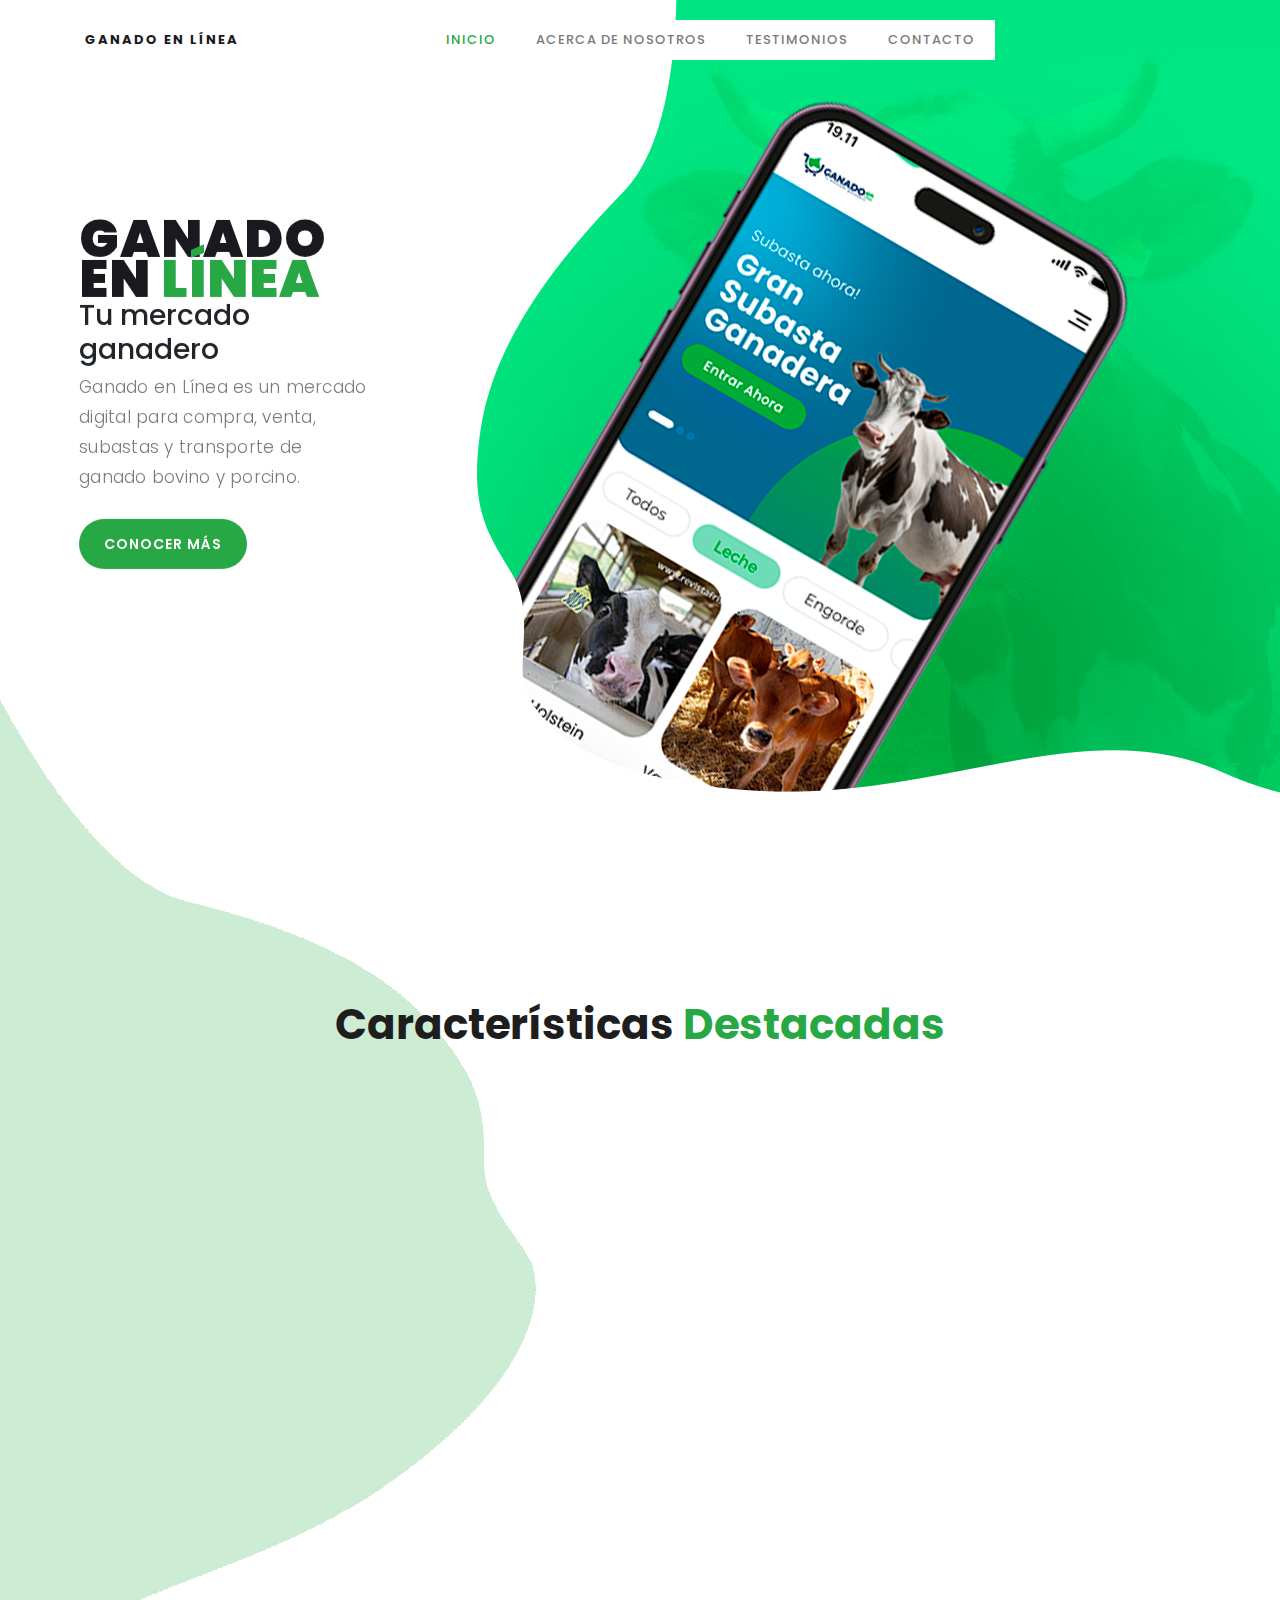
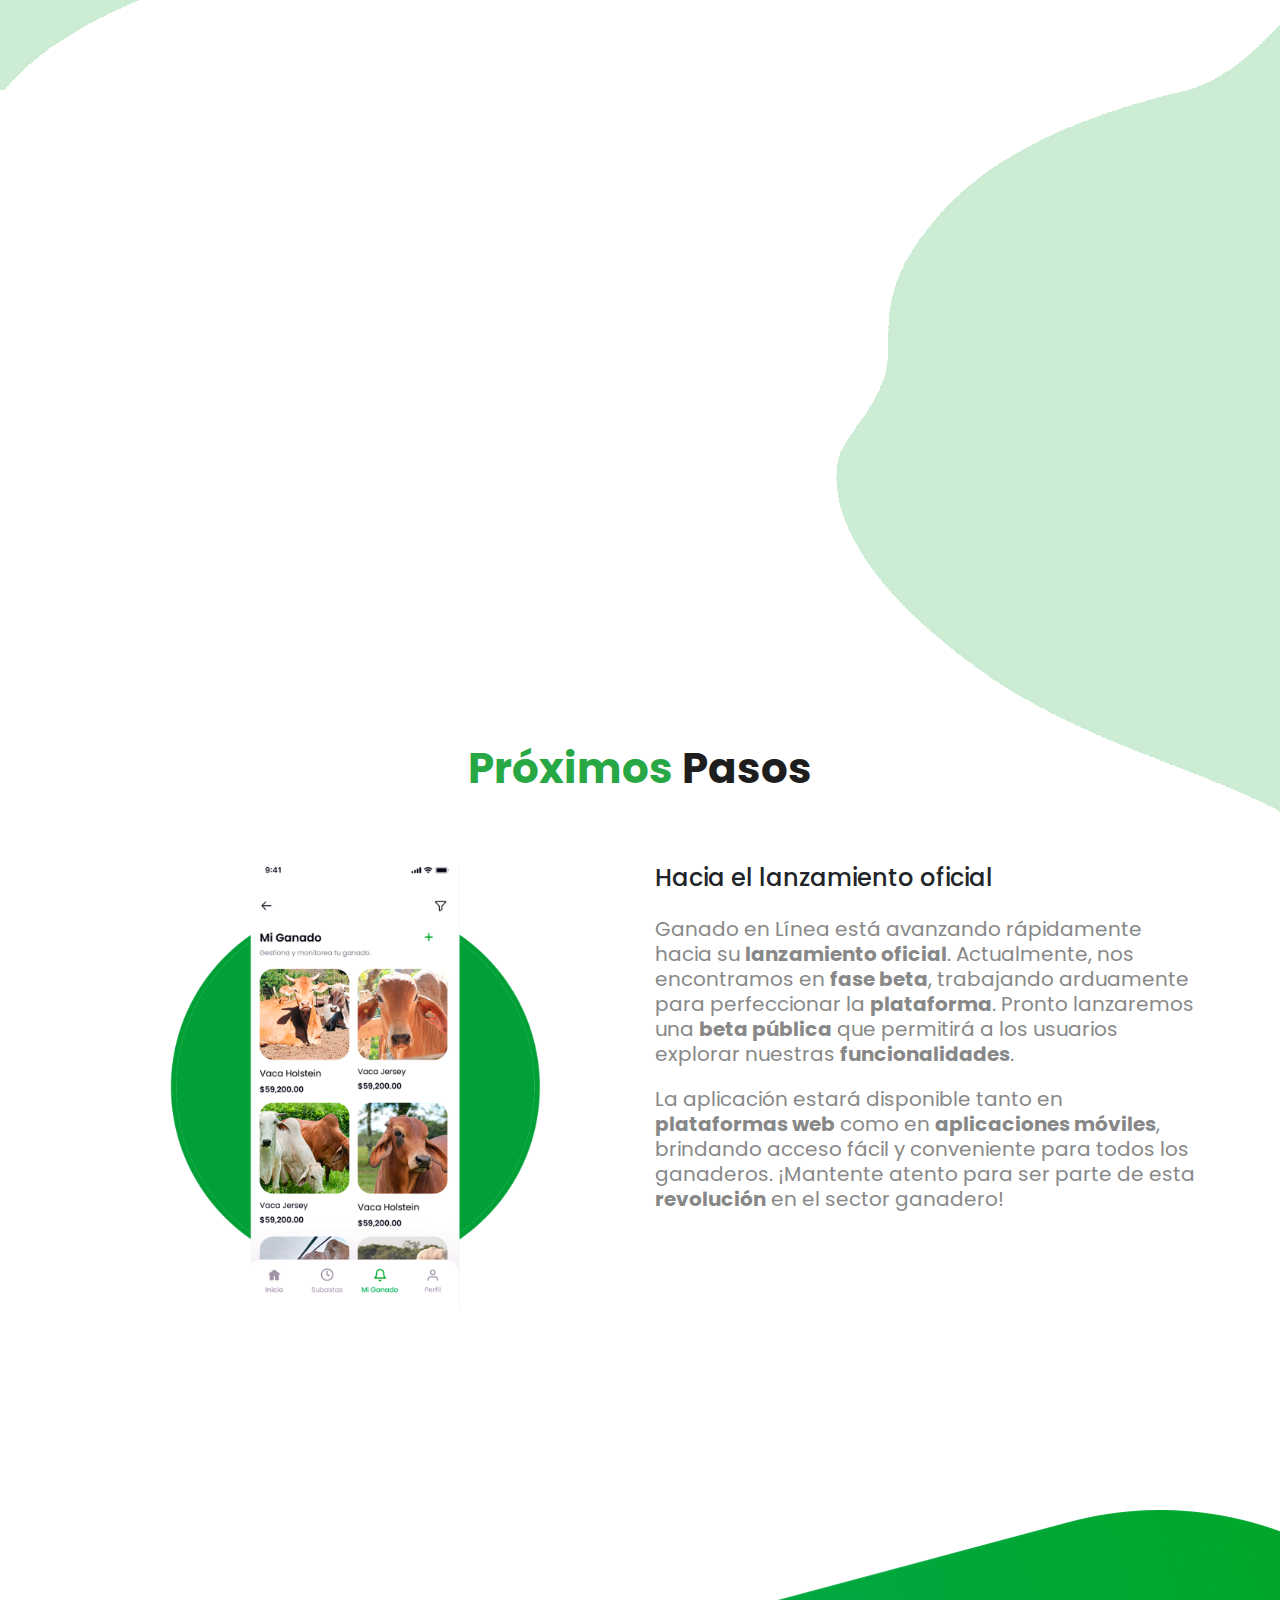
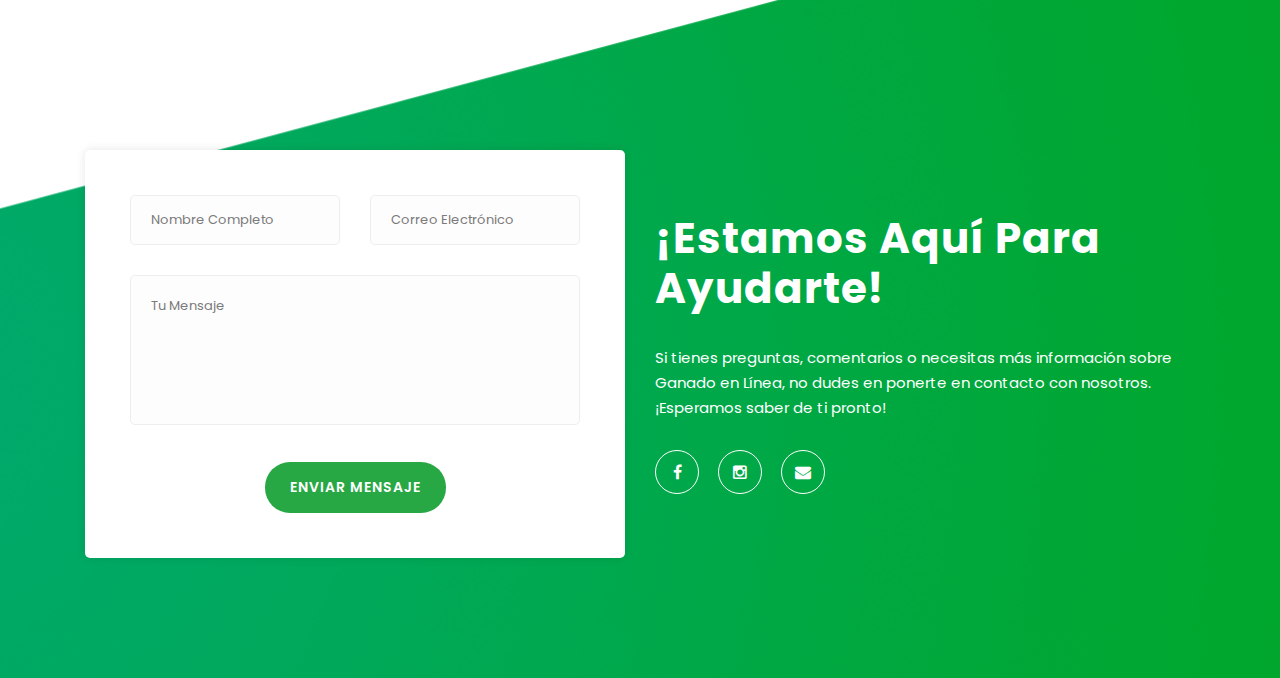
==== commit d114e0d4: "font size" ====
--- a/index.html
+++ b/index.html
@@ -151,7 +151,7 @@
                 
                 <div class="col-lg-6">
                     <h4>Hacia el lanzamiento oficial</h4>
-                    <p class="mt-4">
+                    <p class="mt-4" style="font-size: 20px;">
                         Ganado en Línea está avanzando rápidamente hacia su <strong>lanzamiento oficial</strong>. 
                         Actualmente, nos encontramos en <strong>fase beta</strong>, trabajando arduamente para 
                         perfeccionar la <strong>plataforma</strong>. Pronto lanzaremos una <strong>beta pública</strong> que permitirá 
@@ -159,7 +159,7 @@
                     </p>
                     <hr style="border: none; margin: 20px 0;">
 
-                        <p>
+                        <p style="font-size: 20px;">
                         La aplicación estará disponible tanto en <strong>plataformas web</strong> como en <strong>aplicaciones móviles</strong>, 
                         brindando acceso fácil y conveniente para todos los ganaderos. ¡Mantente atento para ser parte de esta 
                         <strong>revolución</strong> en el sector ganadero!
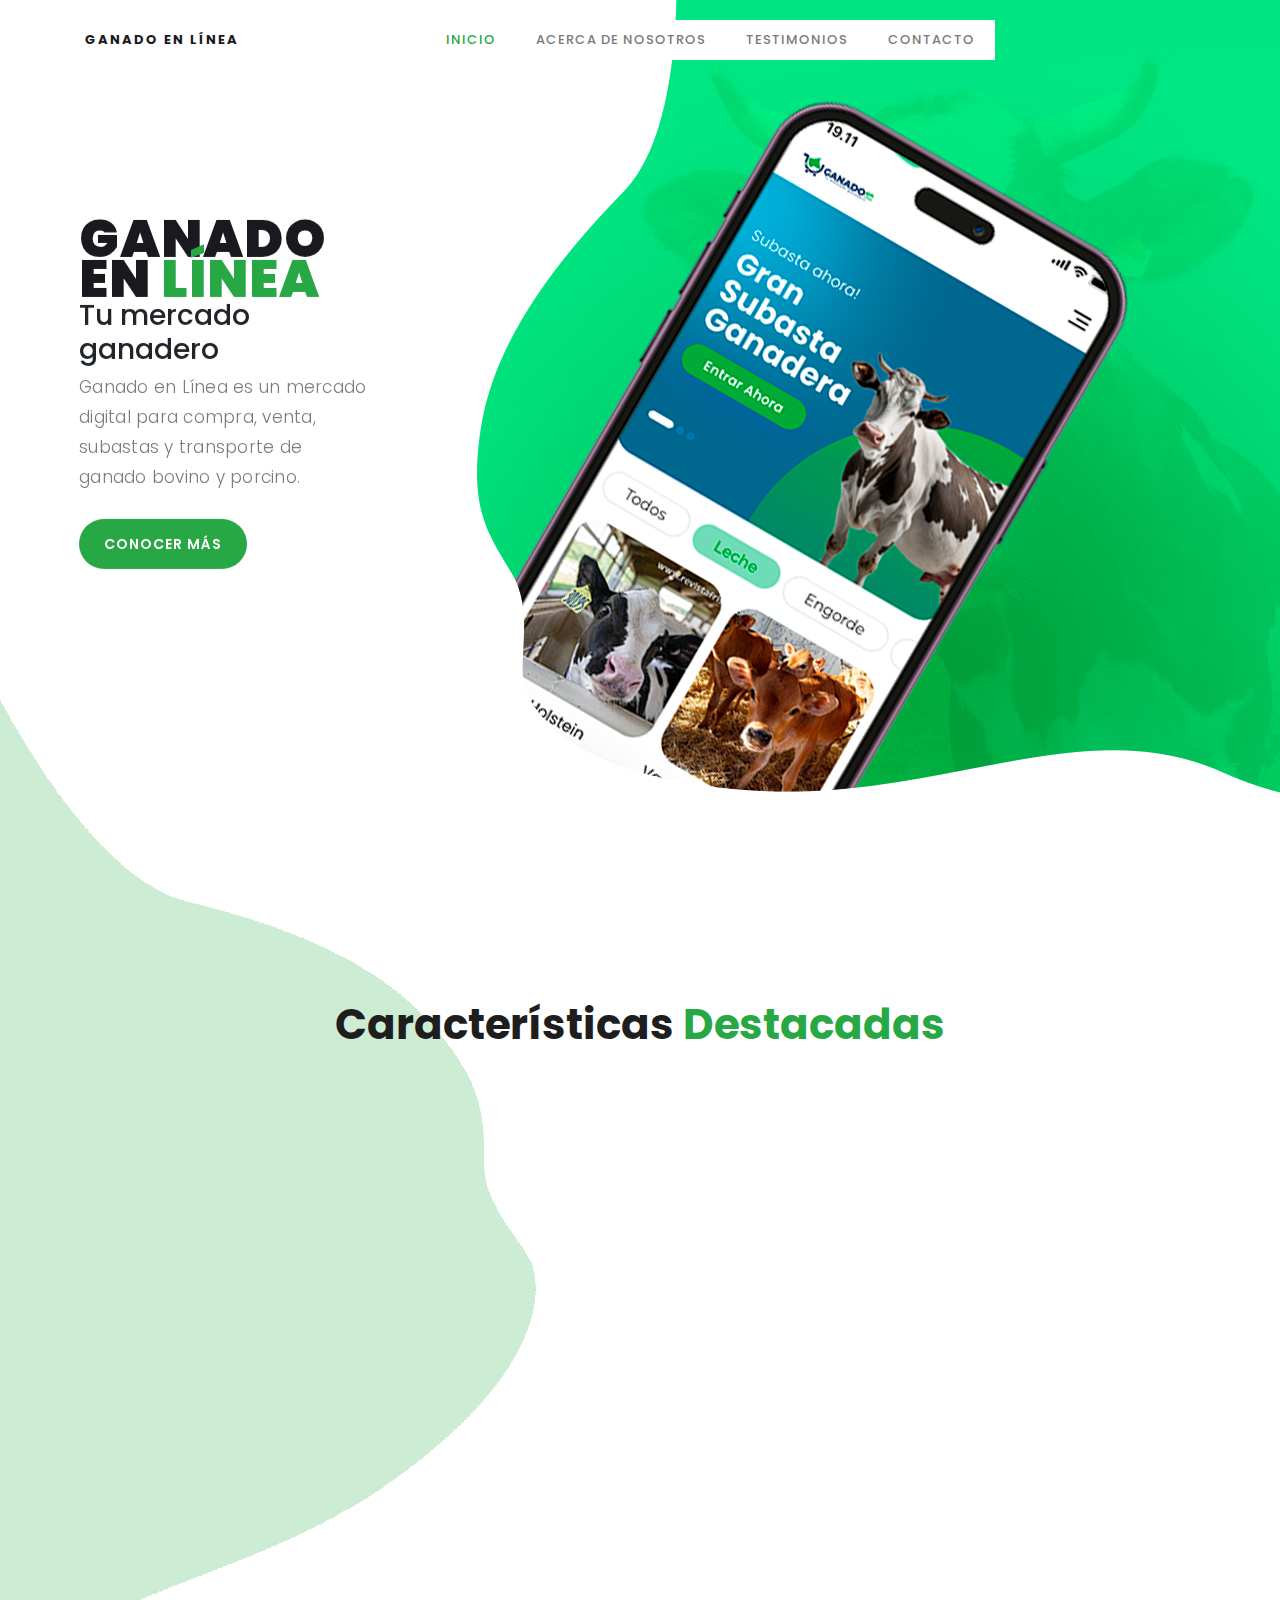
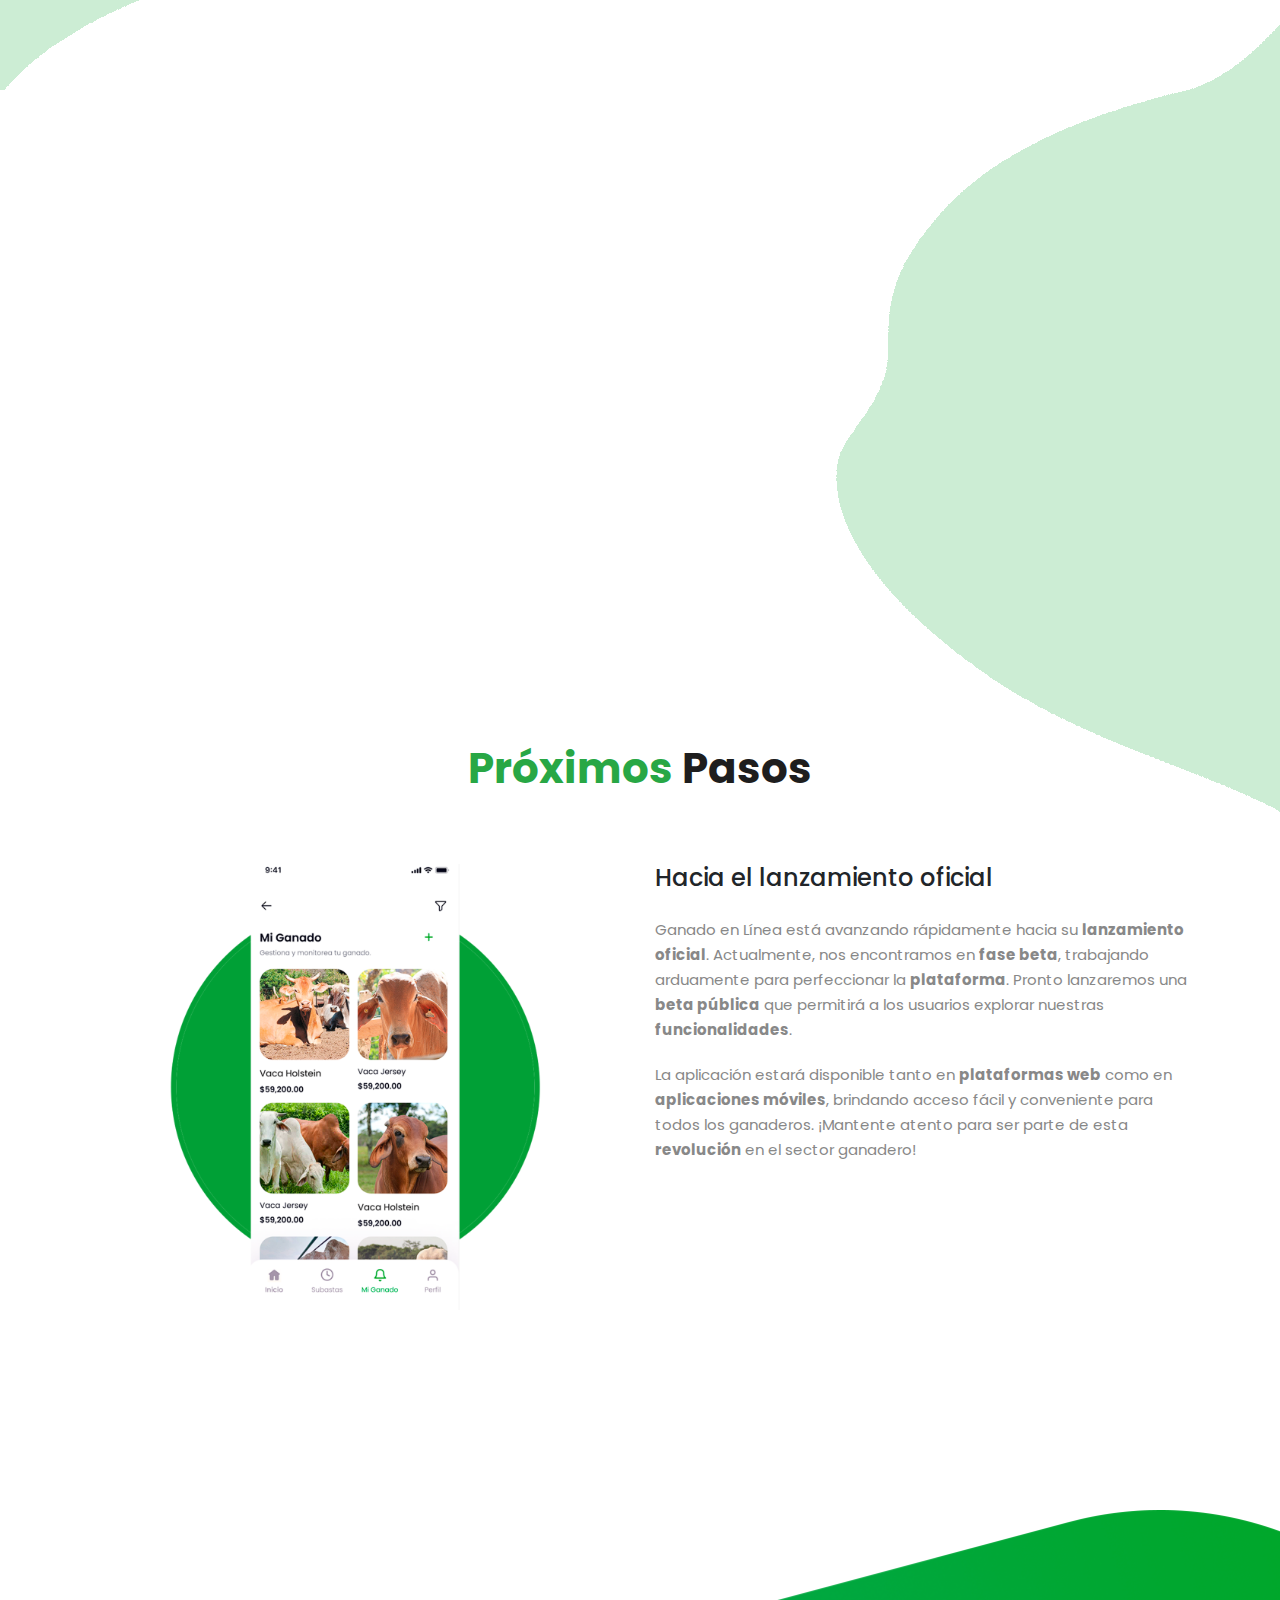
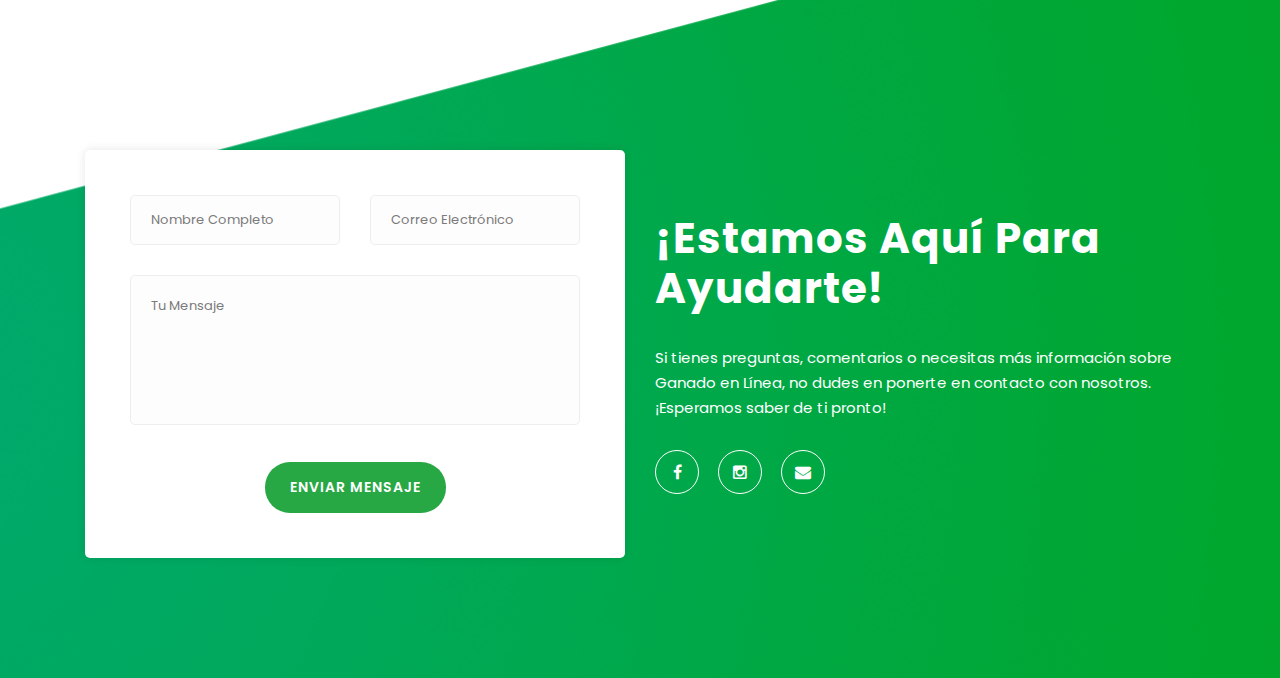
==== commit 9e078bcd: "formulario funcionando" ====
--- a/index.html
+++ b/index.html
@@ -151,7 +151,7 @@
                 
                 <div class="col-lg-6">
                     <h4>Hacia el lanzamiento oficial</h4>
-                    <p class="mt-4" style="font-size: 20px;">
+                    <p class="mt-4">
                         Ganado en Línea está avanzando rápidamente hacia su <strong>lanzamiento oficial</strong>. 
                         Actualmente, nos encontramos en <strong>fase beta</strong>, trabajando arduamente para 
                         perfeccionar la <strong>plataforma</strong>. Pronto lanzaremos una <strong>beta pública</strong> que permitirá 
@@ -159,7 +159,7 @@
                     </p>
                     <hr style="border: none; margin: 20px 0;">
 
-                        <p style="font-size: 20px;">
+                        <p>
                         La aplicación estará disponible tanto en <strong>plataformas web</strong> como en <strong>aplicaciones móviles</strong>, 
                         brindando acceso fácil y conveniente para todos los ganaderos. ¡Mantente atento para ser parte de esta 
                         <strong>revolución</strong> en el sector ganadero!
@@ -179,24 +179,21 @@
                     <!-- ***** Contact Form Start ***** -->
                     <div class="col-lg-6 col-md-12 col-sm-12">
                         <div class="contact-form">
-                            <form id="contact" action="" method="post">
+                            <form id="contact" action="https://script.google.com/macros/s/AKfycbzgyy6sMktG50pmlyRqhalv-gsoJrsWdzVS2C47Eh6fookt_4Bf80FKnulf1v8QpWoX/exec" method="post">
                                 <div class="row">
                                     <div class="col-md-6 col-sm-12">
                                         <fieldset>
-                                            <input name="name" type="text" id="name" placeholder="Nombre Completo" required=""
-                                                style="background-color: rgba(250,250,250,0.3);">
+                                            <input name="name" type="text" id="name" placeholder="Nombre Completo" required="" style="background-color: rgba(250,250,250,0.3);">
                                         </fieldset>
                                     </div>
                                     <div class="col-md-6 col-sm-12">
                                         <fieldset>
-                                            <input name="email" type="email" id="email" placeholder="Correo Electrónico"
-                                                required="" style="background-color: rgba(250,250,250,0.3);">
+                                            <input name="email" type="email" id="email" placeholder="Correo Electrónico" required="" style="background-color: rgba(250,250,250,0.3);">
                                         </fieldset>
                                     </div>
                                     <div class="col-lg-12">
                                         <fieldset>
-                                            <textarea name="message" rows="6" id="message" placeholder="Tu Mensaje"
-                                                required="" style="background-color: rgba(250,250,250,0.3);"></textarea>
+                                            <textarea name="message" rows="6" id="message" placeholder="Tu Mensaje" required="" style="background-color: rgba(250,250,250,0.3);"></textarea>
                                         </fieldset>
                                     </div>
                                     <div class="col-lg-12">
@@ -206,6 +203,7 @@
                                     </div>
                                 </div>
                             </form>
+                            
                         </div>
                     </div>
                     <!-- ***** Contact Form End ***** -->
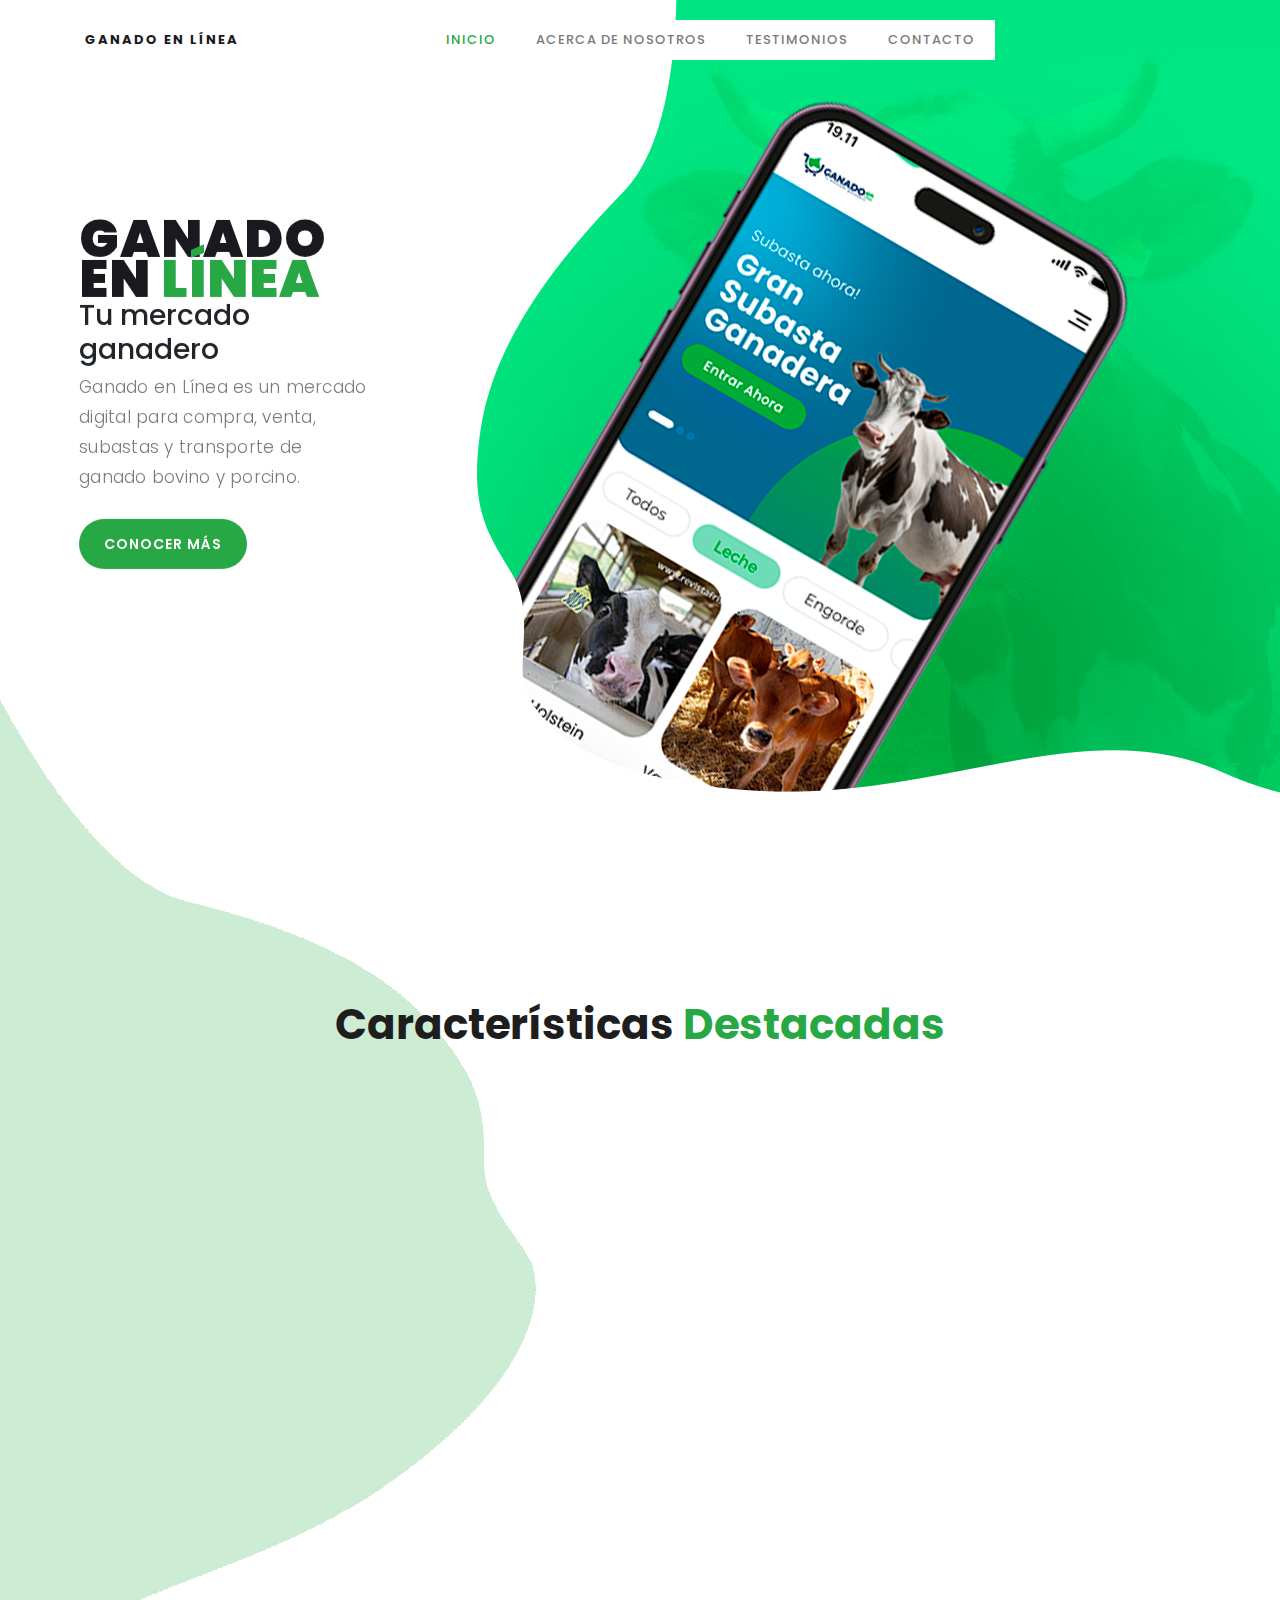
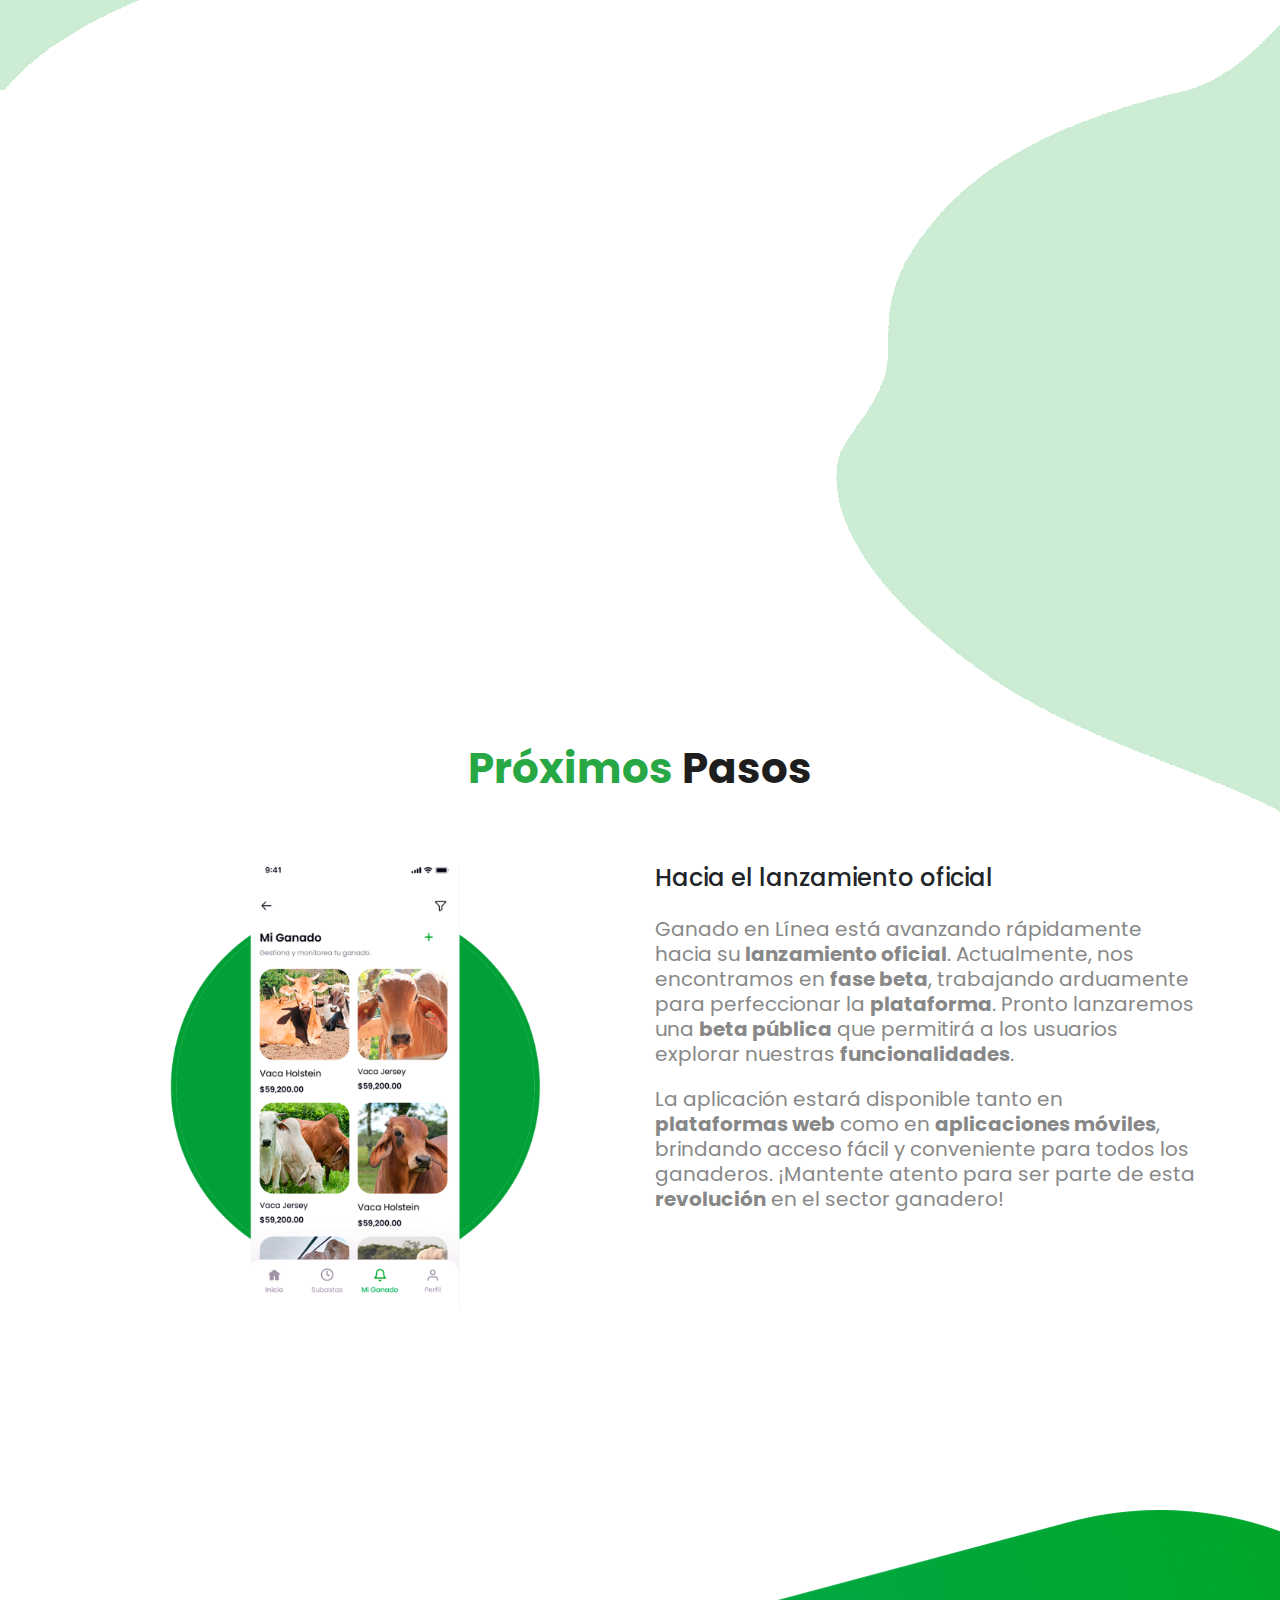
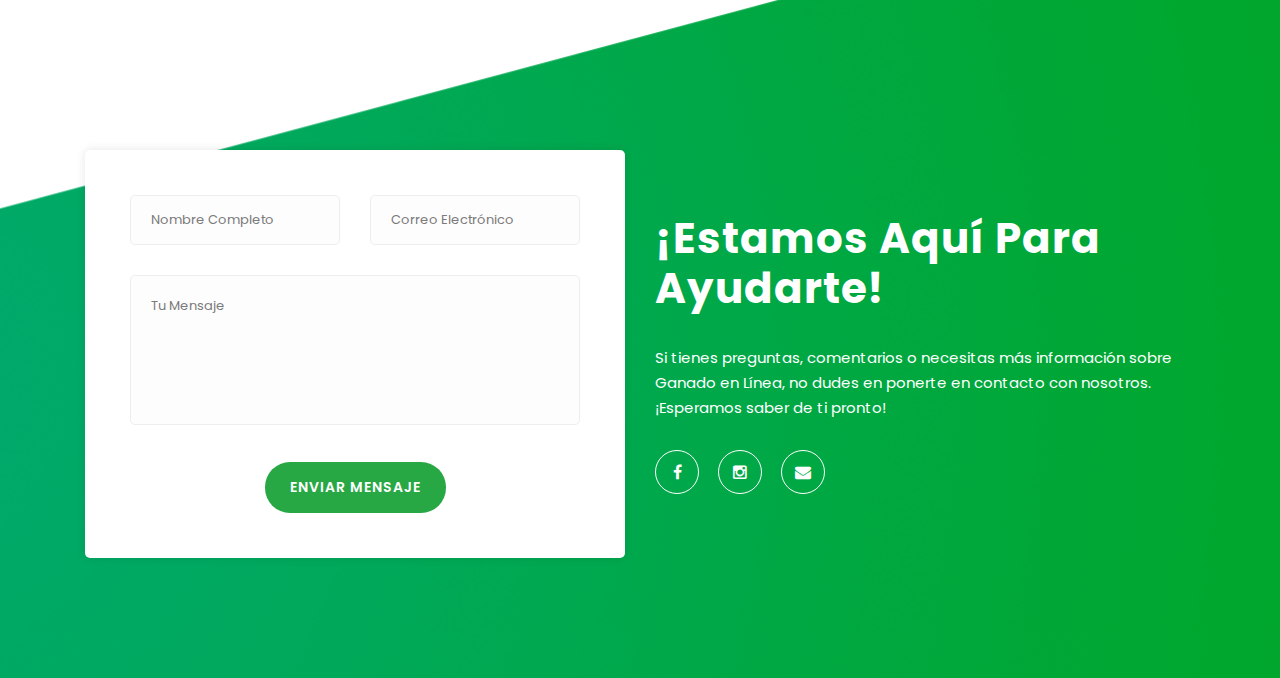
==== commit 9ea8dc7e: "Merge branch 'main' of https://github.com/diegooviedo3004/ganadoenlinea" ====
--- a/index.html
+++ b/index.html
@@ -151,7 +151,7 @@
                 
                 <div class="col-lg-6">
                     <h4>Hacia el lanzamiento oficial</h4>
-                    <p class="mt-4">
+                    <p class="mt-4" style="font-size: 20px !important;">
                         Ganado en Línea está avanzando rápidamente hacia su <strong>lanzamiento oficial</strong>. 
                         Actualmente, nos encontramos en <strong>fase beta</strong>, trabajando arduamente para 
                         perfeccionar la <strong>plataforma</strong>. Pronto lanzaremos una <strong>beta pública</strong> que permitirá 
@@ -159,7 +159,7 @@
                     </p>
                     <hr style="border: none; margin: 20px 0;">
 
-                        <p>
+                        <p style="font-size: 20px !important;">
                         La aplicación estará disponible tanto en <strong>plataformas web</strong> como en <strong>aplicaciones móviles</strong>, 
                         brindando acceso fácil y conveniente para todos los ganaderos. ¡Mantente atento para ser parte de esta 
                         <strong>revolución</strong> en el sector ganadero!
